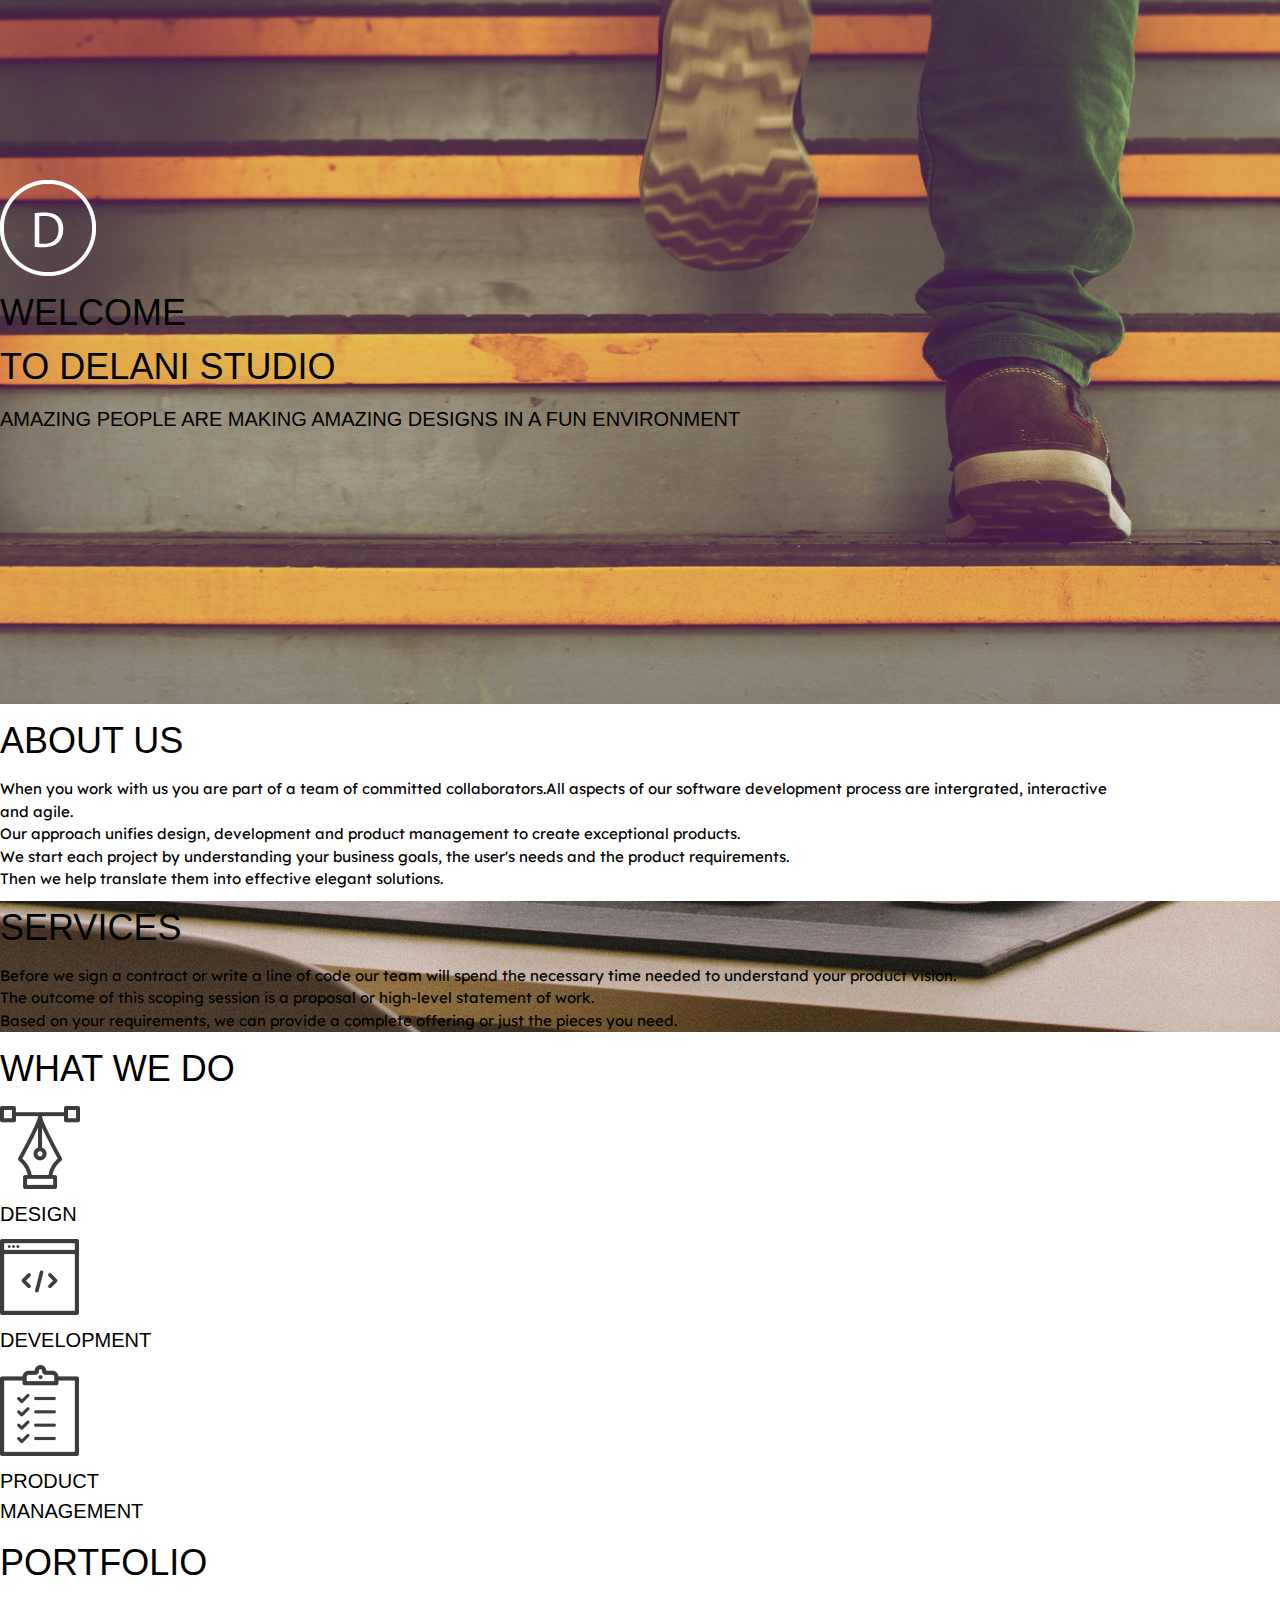
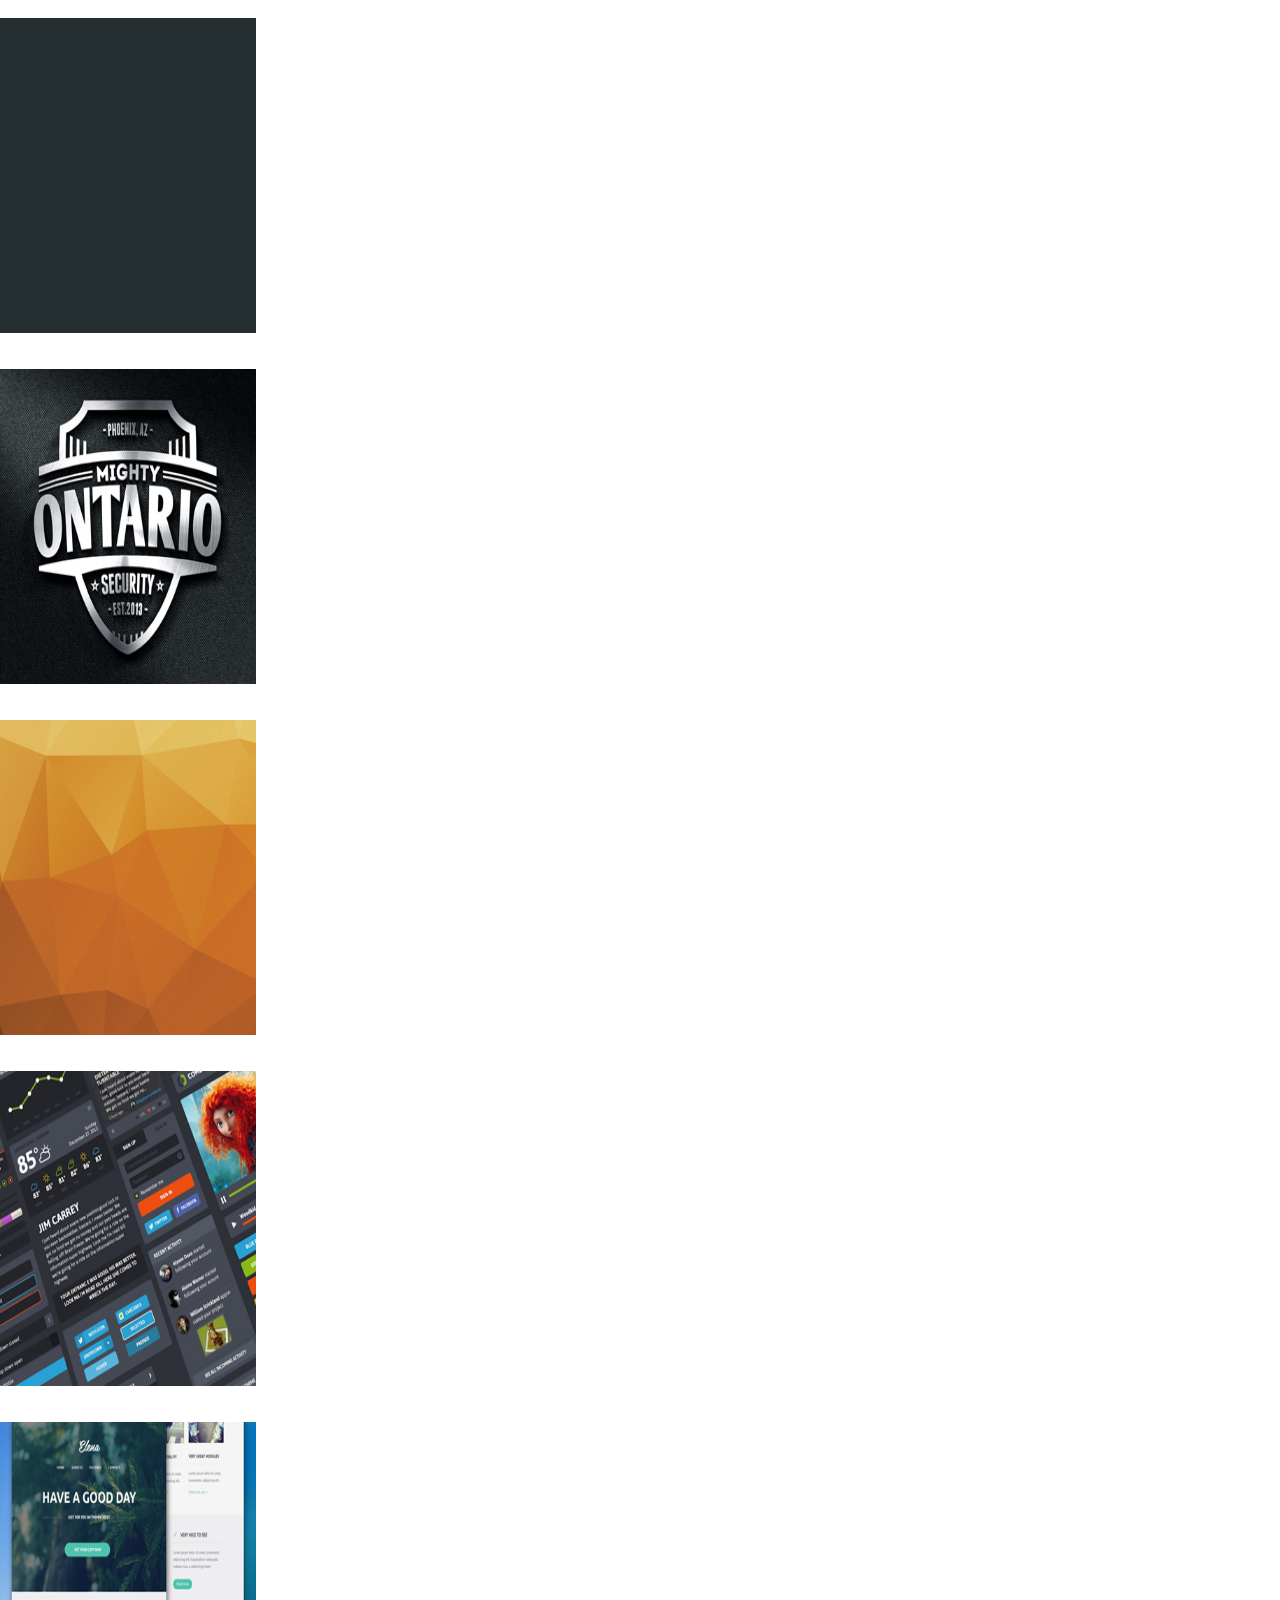
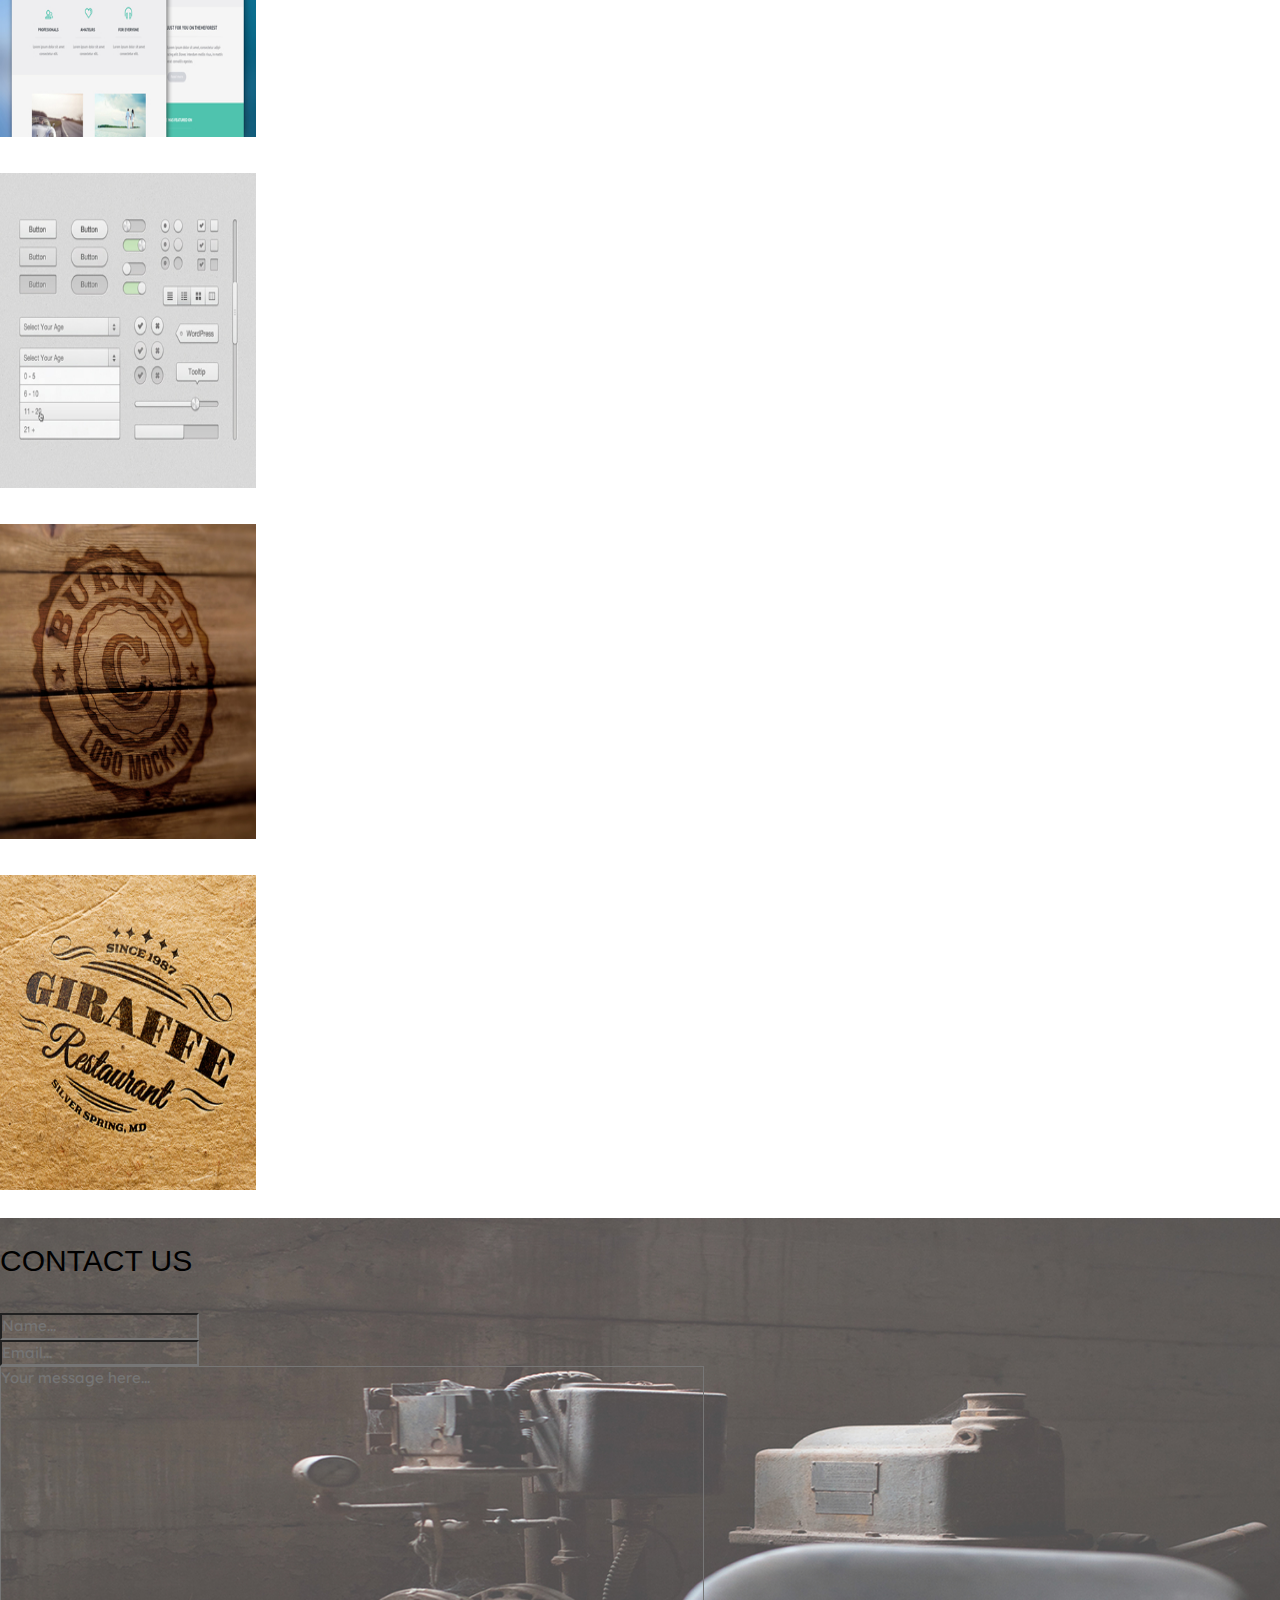
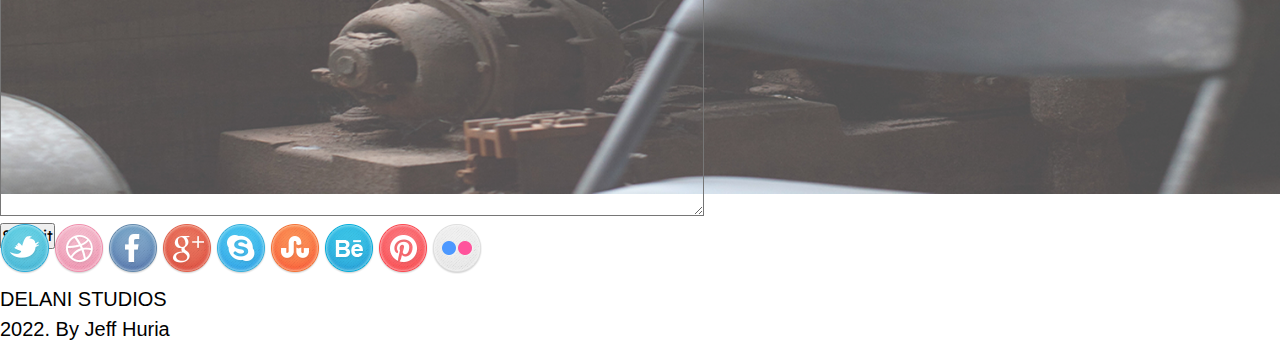
==== index.html @ b2ad00fa "style form" ====
<!DOCTYPE html>
<html lang="en">
 <head>
    <meta charset="UTF-8">
    <meta http-equiv="X-UA-Compatible" content="IE=edge">
    <meta name="viewport" content="width=device-width, initial-scale=1.0">
    <title>Delani-Studios</title>
    <link href="https://cdn.jsdelivr.net/npm/bootstrap@5.1.3/dist/css/bootstrap.min.css" rel="stylesheet" integrity="sha384-1BmE4kWBq78iYhFldvKuhfTAU6auU8tT94WrHftjDbrCEXSU1oBoqyl2QvZ6jIW3" crossorigin="anonymous">
    <link rel="stylesheet" href="https://www.w3schools.com/w3css/4/w3.css" />
    <script
    src="https://code.jquery.com/jquery-3.6.0.js"
    integrity="sha256-H+K7U5CnXl1h5ywQfKtSj8PCmoN9aaq30gDh27Xc0jk="
    crossorigin="anonymous"></script>
    <link rel="stylesheet" href="css/style.css">
    <link rel="preconnect" href="https://fonts.googleapis.com" />
    <link rel="preconnect" href="https://fonts.gstatic.com" crossorigin />
    <link
      href="https://fonts.googleapis.com/css2?family=Lexend+Deca:wght@400;500;700&display=swap"
      rel="stylesheet"
    />
 </head>
 <body>
    <div class="first d-flex flex-column align-items-center justify-content-center text-center text-white">
      <img src="images/logo/logo.png" alt="logo" id="logo" />
      <h1>WELCOME <br> TO DELANI STUDIO</h1>
      <h4>AMAZING PEOPLE ARE MAKING AMAZING DESIGNS IN A FUN ENVIRONMENT</h4>
    </div>
    <div class="second p-5 d-flex flex-column align-items-center justify-content-center text-center">
      <h1>ABOUT US</h1>
      <p>
        When you work with us you are part of a team of committed collaborators.All aspects of our software development process are intergrated, interactive <br>and agile. 
        <br>Our approach unifies design, development and product management to create exceptional products.
        <br>We start each project by understanding your business goals, the
        user's needs and the product requirements.
        <br>Then we help translate them into effective elegant solutions.
      </p>
    </div>
    <div class="third p-5 d-flex flex-column align-items-center justify-content-center text-center text-white">
      <h1>SERVICES</h1>
      <p>
        Before we sign a contract or write a line of code our team will spend
        the necessary time needed to understand your product vision. 
        <br>The outcome of this scoping session is a proposal or high-level
        statement of work. 
        <br>Based on your requirements, we can provide a complete offering or just
        the pieces you need.
      </p>
   </div>
   <div class="container p-5 flex-column d-flex align-items-center justify-content-center text-center">
     <h1>WHAT WE DO</h1>
     <div class="column mt-5 d-flex flex-column flex-lg-row align-items-center text-center justify-content-between">
       <div class="design-p w3-animate-zoom">
         <p>
         Our design practice offers a full range of services including brand
         strategy, interaction and visual design and user experience testing.
         Throughout your project, our designers create and implement visual
         design and workflows, solicit user feedback and work with you to
         make sure what gets built is what is needed.
         </p>
       </div>
       <div class="design w3-animate-zoom text-center">
         <img src="images/services_icons/design_icon.png" alt="design" id="design icon">
         <h4>DESIGN</h4>
       </div>
       
       <div class="dev-p w3-animate-zoom">
         <p>
         All engineers are fluent in the latest enterprise, mobile and web
         development technologies. They collaborate with your team to write,
         and improve code on a daily basis, using proven practices such as
         test-driven development and pair programming.
         </p>
       </div>
       <div class="dev text-center w3-animate-zoom">
          <img src="images/services_icons/dev_icon.png" alt="dev" id="dev">
          <h4>DEVELOPMENT</h4>
       </div>
       
       <div class="product-p w3-animate-zoom">
         <p>
           Planning and development is iterative. Because we are constantly
           coding and testing, the products we build are always ready to go
           live. This iterative process allows for changes as business
           requirements evolve.
         </p>
       </div>
       <div class="product text-center w3-animate-zoom">
          <img src="images/services_icons/product_icon.png" alt="product" id="product">
          <h4>PRODUCT <br>MANAGEMENT</h4>
       </div>
     </div>
   </div>

   <div class="fifth p-5 flex-column d-flex align-items-center justify-content-center text-center">
     <h1>PORTFOLIO</h1>
     <div class="row mt-5">
       <div class="col-lg-3">
         <div id="work1-layout" class="work-layout d-flex align-items-center justify-content-center w3-animate-top">
           <div class="inner-layout"><h4>DARK WEB</h4></div>
         </div>
         <img src="/images/portfolio/work4.jpg" alt="work1" class="work" id="work1"/>
       </div>

       <div class="col-lg-3">
         <div id="work2-layout" class="work-layout d-flex align-items-center justify-content-center w3-animate-top">
           <div class="inner-layout"><h4>ONTORIO <br>CYBER SECURITY</h4></div>
         </div>
         <img src="/images/portfolio/work3.jpg" alt="work1" class="work" id="work2"/>
       </div>

       <div class="col-lg-3">
        <div id="work3-layout" class="work-layout d-flex align-items-center justify-content-center w3-animate-top">
          <div class="inner-layout"><h4>PORTFOLIO</h4></div>
        </div>
        <img src="/images/portfolio/work2.jpg" alt="work1" class="work" id="work3"/>
       </div>

       <div class="col-lg-3">
         <div id="work4-layout" class="work-layout d-flex align-items-center justify-content-center w3-animate-top">
           <div class="inner-layout"><h4>BROWSER</h4></div>
         </div>
         <img src="/images/portfolio/work1.jpg" alt="work1" class="work" id="work4"/>
       </div>
     </div>
     

     <div class="row mt-5">
       <div class="col-lg-3">
         <div id="work5-layout" class="work-layout d-flex align-items-center justify-content-center w3-animate-top">
           <div class="inner-layout"><h4>ELENA APP</h4></div>
         </div>
         <img src="/images/portfolio/work5.jpg" alt="work1" class="work" id="work5"/>
       </div>
    
       <div class="col-lg-3">
         <div id="work6-layout" class="work-layout d-flex align-items-center justify-content-center w3-animate-top">
           <div class="inner-layout"><h4>WORDPRESS</h4></div>
         </div>
         <img src="/images/portfolio/work6.jpg" alt="work1" class="work" id="work6"/>
       </div>

       <div class="col-lg-3">
         <div id="work7-layout" class="work-layout d-flex align-items-center justify-content-center w3-animate-top">
           <div class="inner-layout"><h4>LOGO <br>MOCK-UP</h4></div>
         </div>
         <img src="/images/portfolio/work7.jpg" alt="work1" class="work" id="work7"/>
       </div>

       <div class="col-lg-3">
         <div id="work8-layout" class="work-layout d-flex align-items-center justify-content-center w3-animate-top">
           <div class="inner-layout"><h4>RESTAURANT</h4></div>
         </div>
         <img src="/images/portfolio/work8.jpg" alt="work1" class="work" id="work8"/>
       </div>
     </div>
   </div>
   <div class="sixth">
      <h2 class="title text-white"> CONTACT US</h2>

     <div class="form d-flex flex-column align-items-center justify-content-center justify-content-evenly ">
        <div class="row">
            <div class="col-md-6">
                <input type="text" class="form-control" id="name" name="name" placeholder="Name..." required>
            </div>

            <div class="col-md-6">
                <input type="email" class="form-control" id="email" name="email" placeholder="Email..." required>
            </div>
        </div>

        <div class="row">
            <div class="col-md-12">
                <textarea class="form-control" id="message" rows="10" placeholder="Your message here..."
                name="message"></textarea>
            </div>
        </div>
        <div class="btn align-items-center justify-content-center">
          <button type="submit" id="submit" class="btn btn-primary submitButton">Submit</button>
        </div>  
     </div>
   </div>
   
   <footer class="footer flex-column d-flex align-items-center justify-content-center">
     <div class="socials flex-row">
        <img src="/images/social_icons/twitter.png" alt="twitter" id="twitter" />
        <img src="/images/social_icons/dribble.png" alt="dribble" id="dribble" />
        <img src="/images/social_icons/facebook.png" alt="facebook" id="fb" />
        <img src="/images/social_icons/g_plus.png" alt="g_plus" id="gplus" /> 
        <img src="/images/social_icons/skype.png" alt="skype" id="skype" />
        <img src="/images/social_icons/stumble_upon.png" alt="stumble_upon" id="stumble" />
        <img src="/images/social_icons/behance.png" alt="behance" id="behance" />
        <img src="/images/social_icons/pinterest.png" alt="pinterest" id="pin" />
        <img src="/images/social_icons/flickr.png" alt="flickr" id="flickr" />
     </div>
     <div class="text ">
       <h4>DELANI STUDIOS <br>2022. By Jeff Huria </h4>
     </div>
   </footer>
      
    <script src="js/script.js"></script>
  </body>
</html>
---- css/style.css ----
* {
  margin: 0%;
  padding: 0%;
  font-family: "Lexend Deca", sans-serif;
}
.first {
  background-position: center;
  background-image: url(../images/backgrounds/h_img.jpg);
  background-size: cover;
  height: 55vw;
  width: 100vw;
  padding-top: 20vh;
}
.third {
  background-position: center;
  background-image: url(../images/backgrounds/s_image.jpg);
  background-size: cover;
}
.design-p,
.dev-p,
.product-p {
  display: none;
  max-height: 30vh;
  width: 50vw;
  margin: 3.5vw;
}
.column {
  width: 70vw;
  cursor: pointer;
}
.work {
  height: 35vh;
  width: 20vw;
  margin: 2vh 0;
  position: relative;
  cursor: pointer;
}

.work-layout {
  width: 20vw;
  height: 35vh;
  background-color: transparent;
  position: absolute;
  margin: 2vh 0;
  color: white;
  z-index: 1;
  transition: all 0.5s ease-in-out;
  clip-path: polygon(0 0, 0 0, 100% 100%, 40% 40%);
}

.inner-layout {
  border: 5px solid white;
  padding: 5%;
  background-color: darkblue;
}
.sixth {
  background-image: url(/images/backgrounds/c_image.jpg);
  background-position: center;
  background-size: cover;
  width: 100vw;
  height: 45vw;
}

#email,
#name,
#message {
  background: transparent;
  color: white;
}
#message {
  height: 50vh;
  width: 55vw;
}

#name {
  align-items: center;
  justify-content: center;
  justify-content: space-between;
  height: auto;
}
.socials{
    margin-top: 30px;
}
.title{
    padding-top: 20px;
    align-items: center;
    padding-bottom: 20px;
}
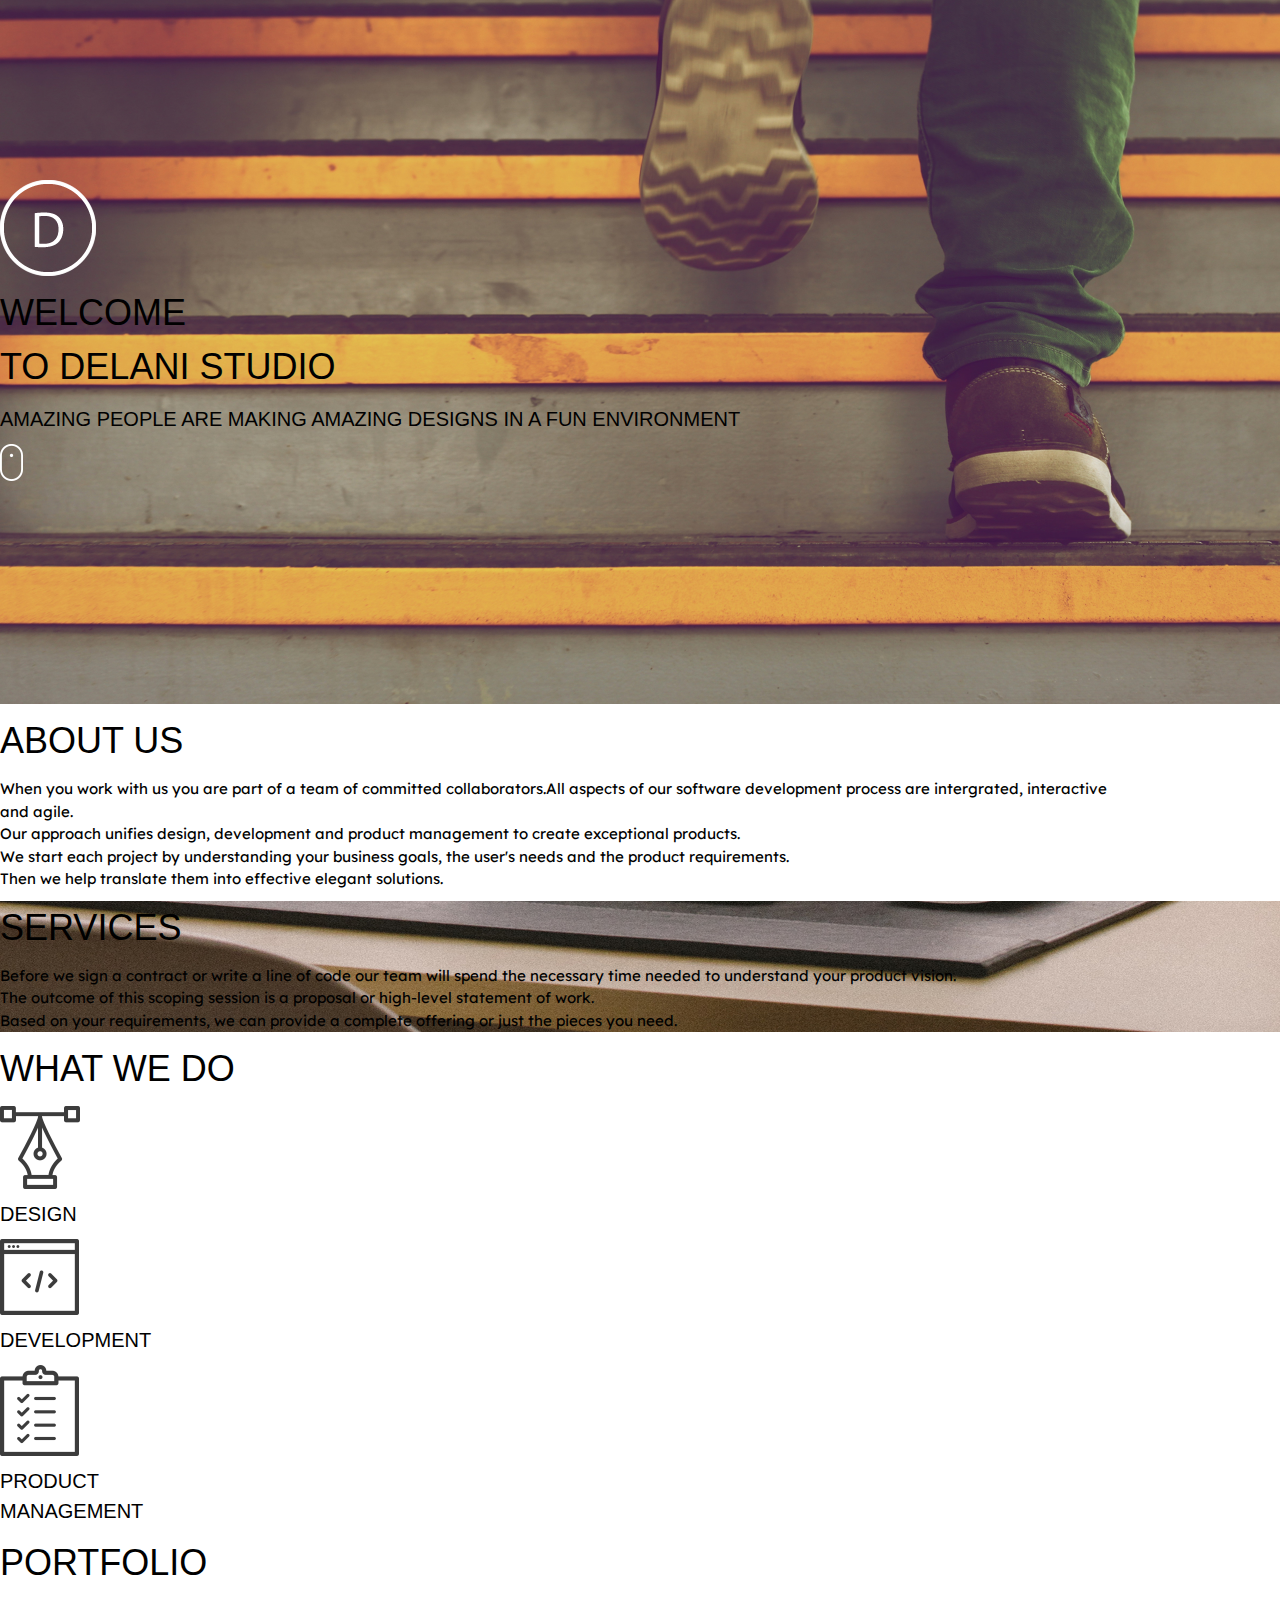
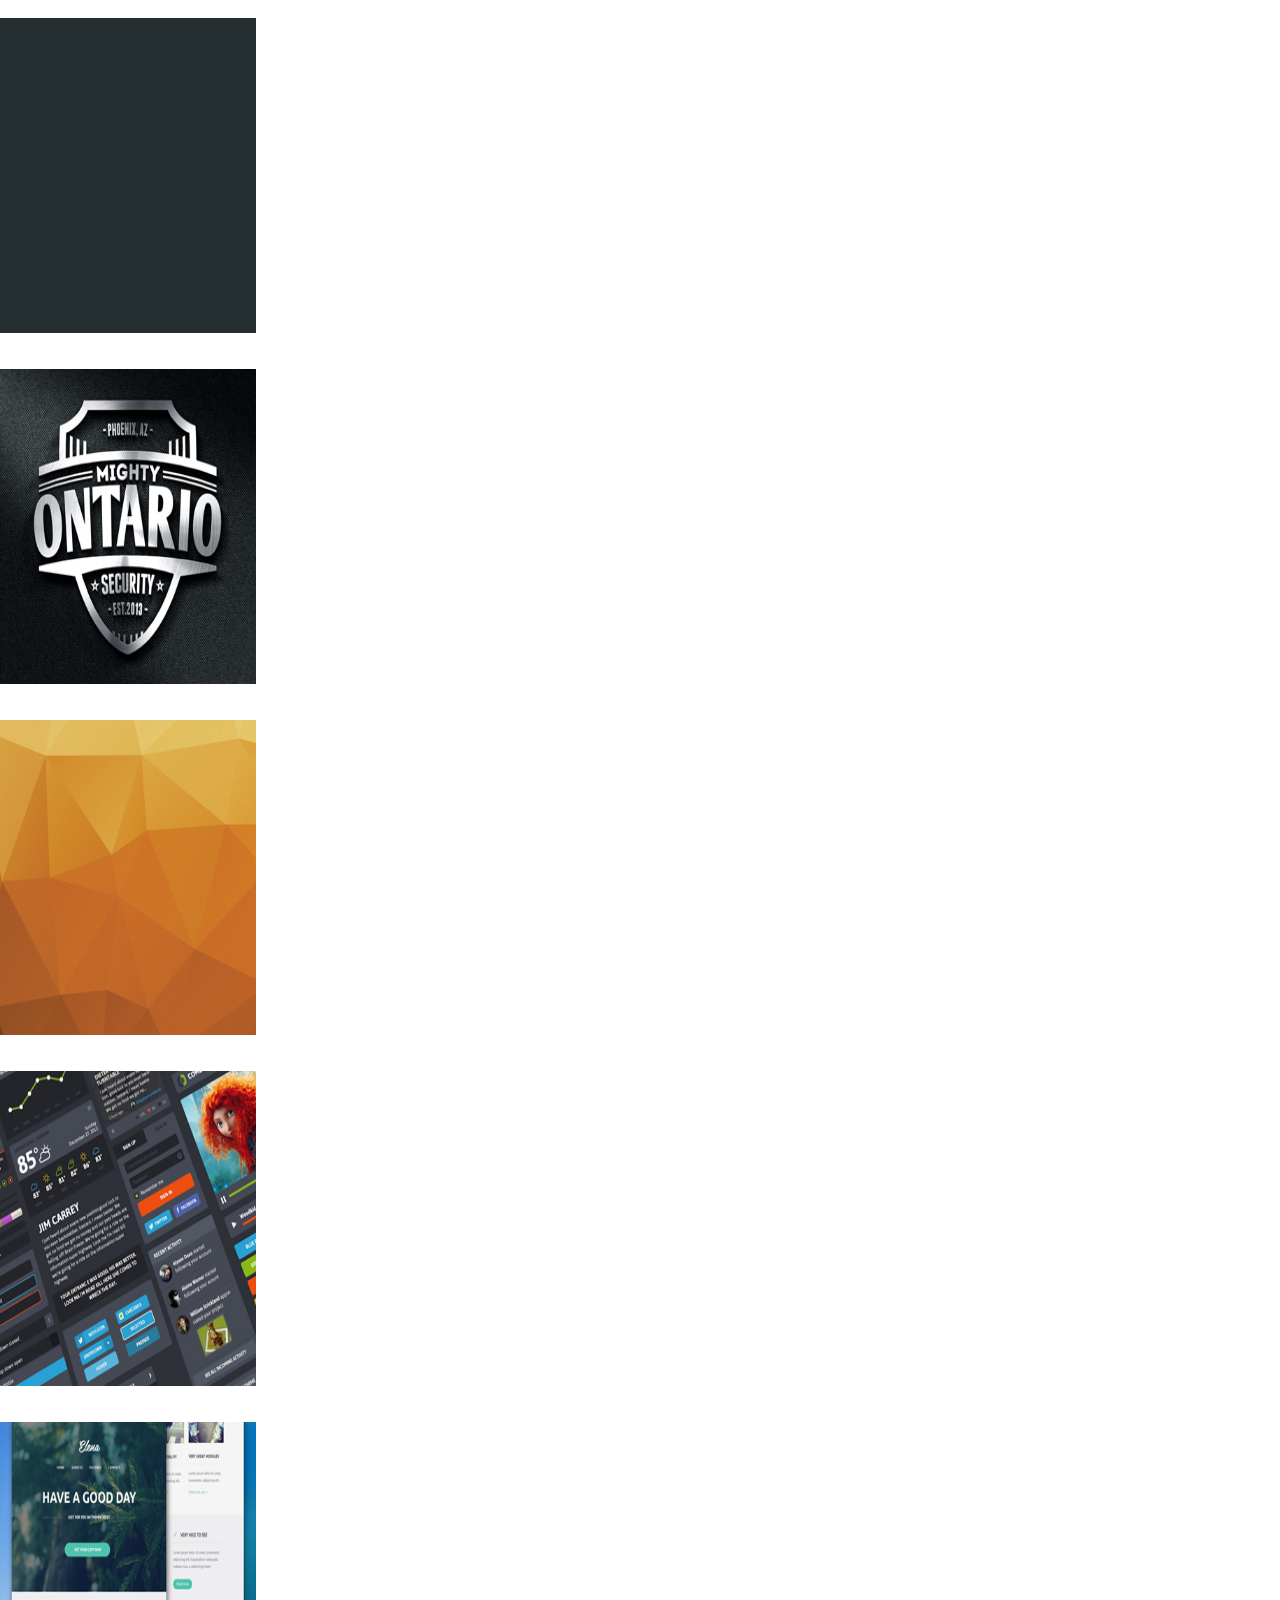
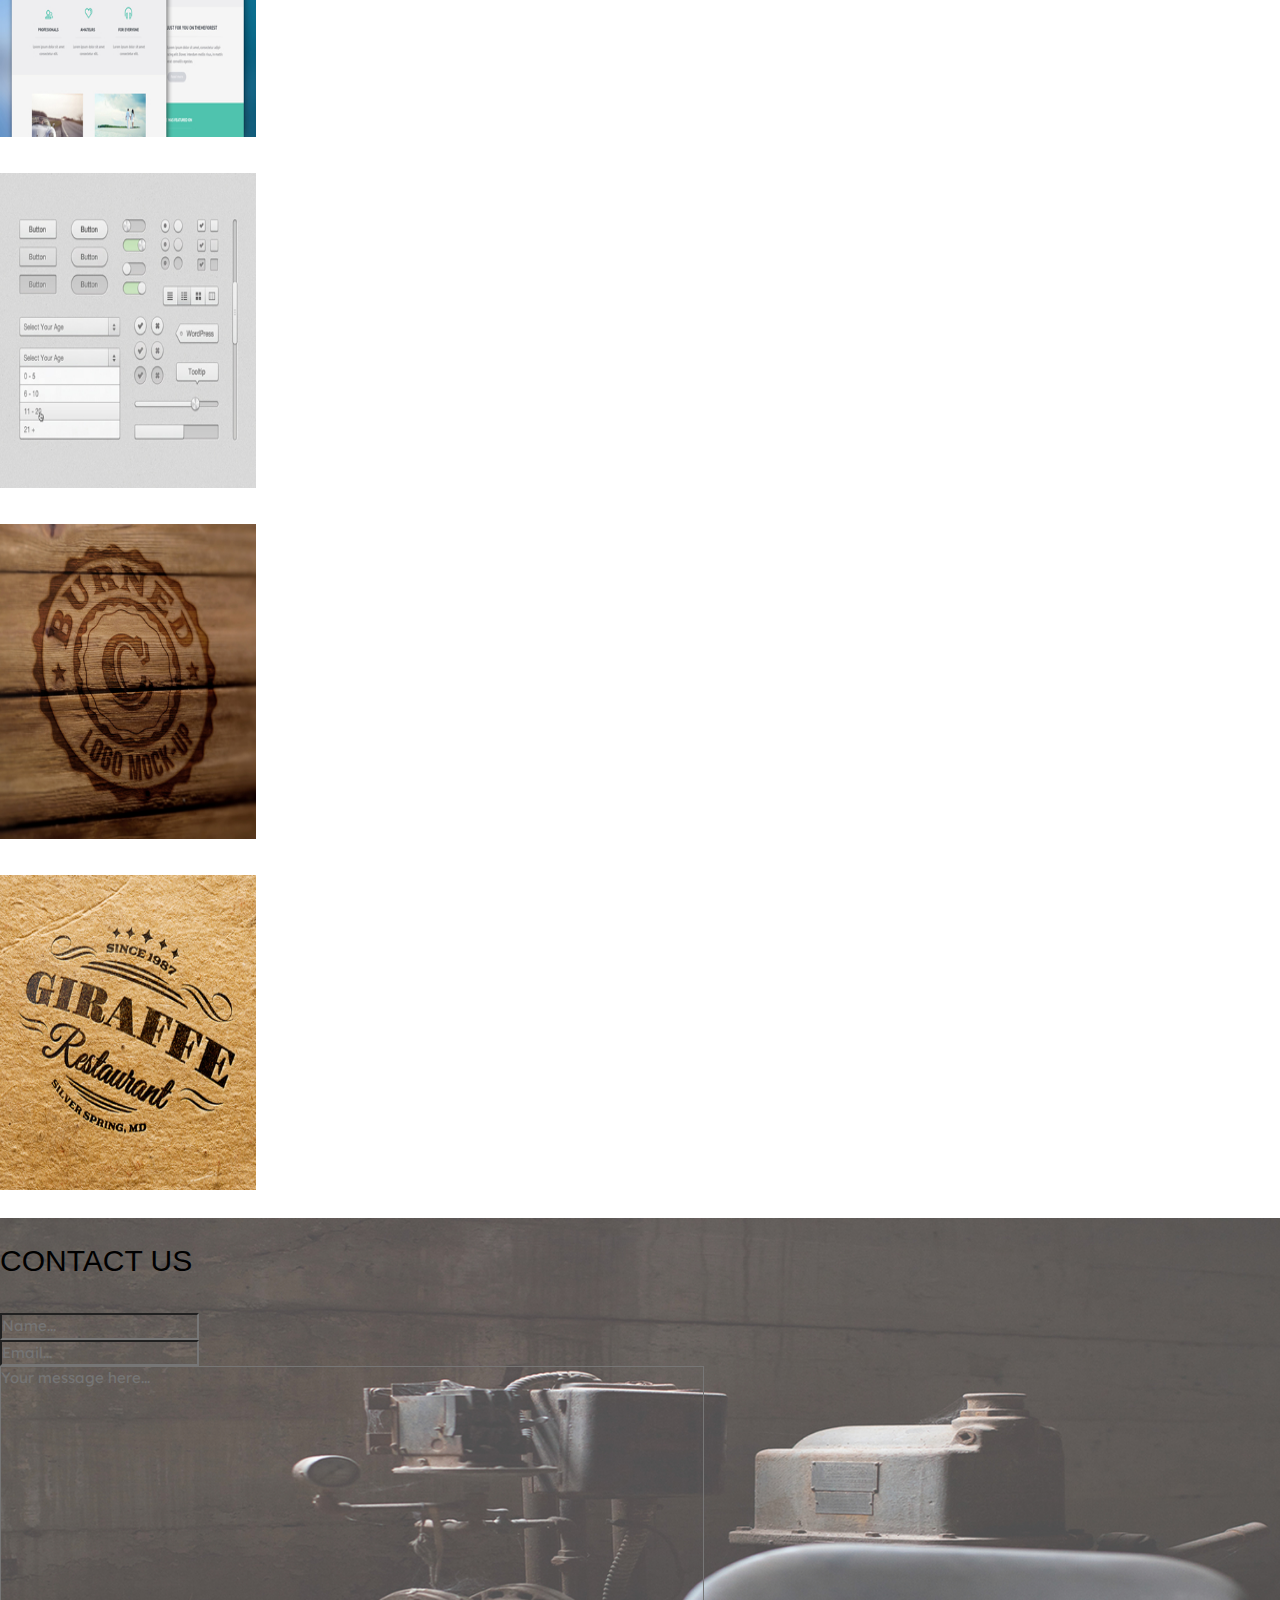
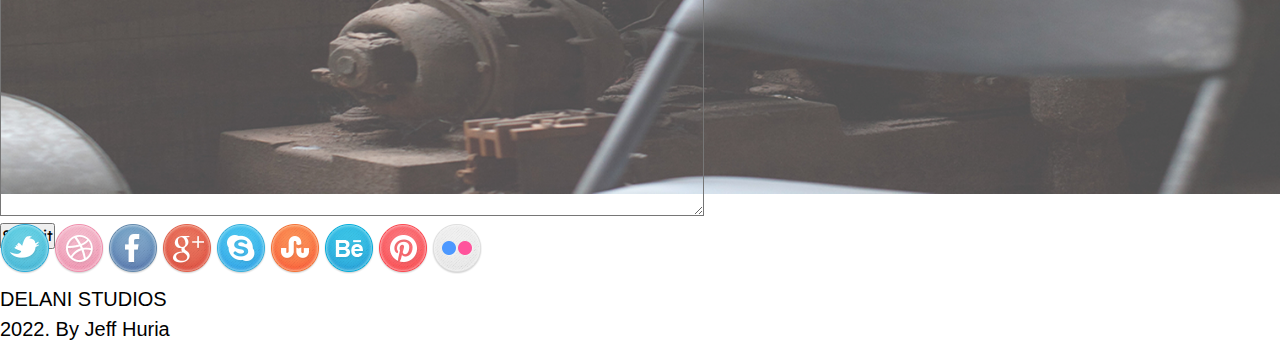
==== commit 71ba3c8e: "mouse logo" ====
--- a/index.html
+++ b/index.html
@@ -24,6 +24,7 @@
       <img src="images/logo/logo.png" alt="logo" id="logo" />
       <h1>WELCOME <br> TO DELANI STUDIO</h1>
       <h4>AMAZING PEOPLE ARE MAKING AMAZING DESIGNS IN A FUN ENVIRONMENT</h4>
+      <img src="/images/logo/mouse_click.png" alt="">
     </div>
     <div class="second p-5 d-flex flex-column align-items-center justify-content-center text-center">
       <h1>ABOUT US</h1>
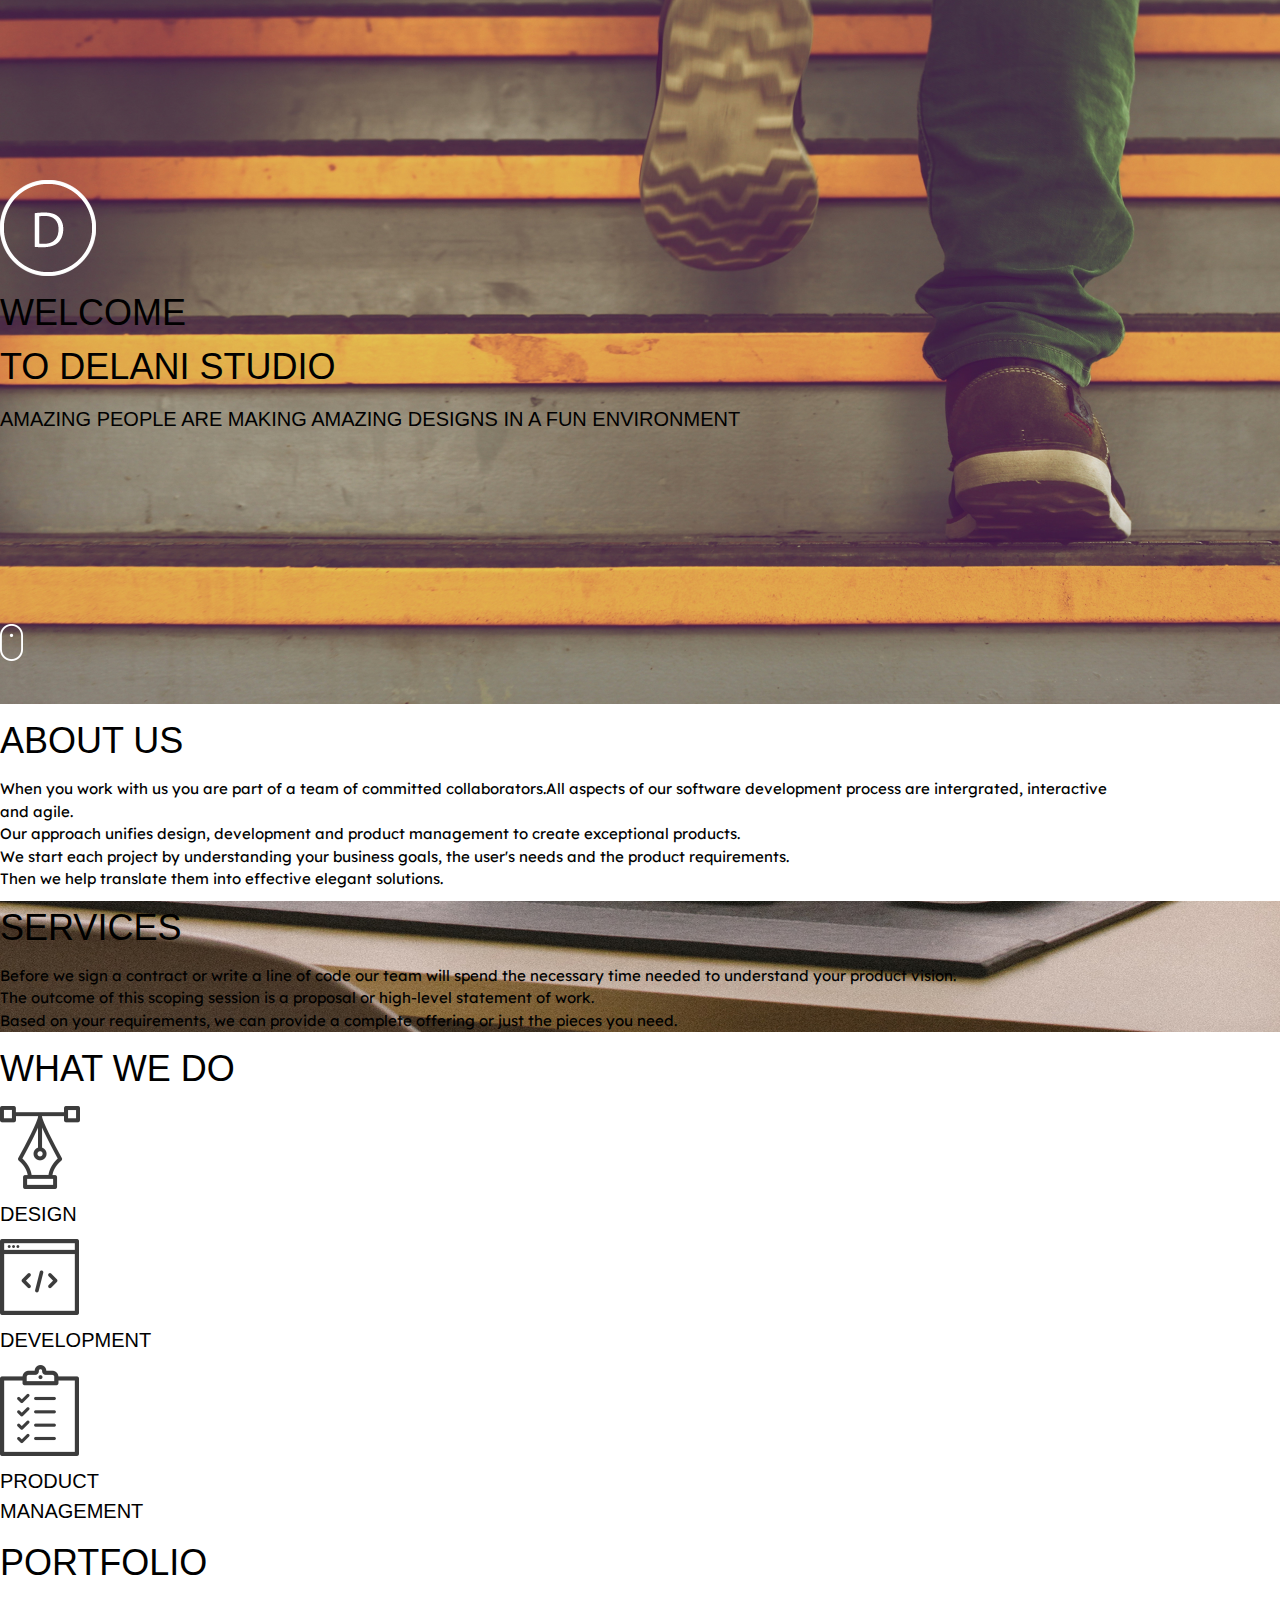
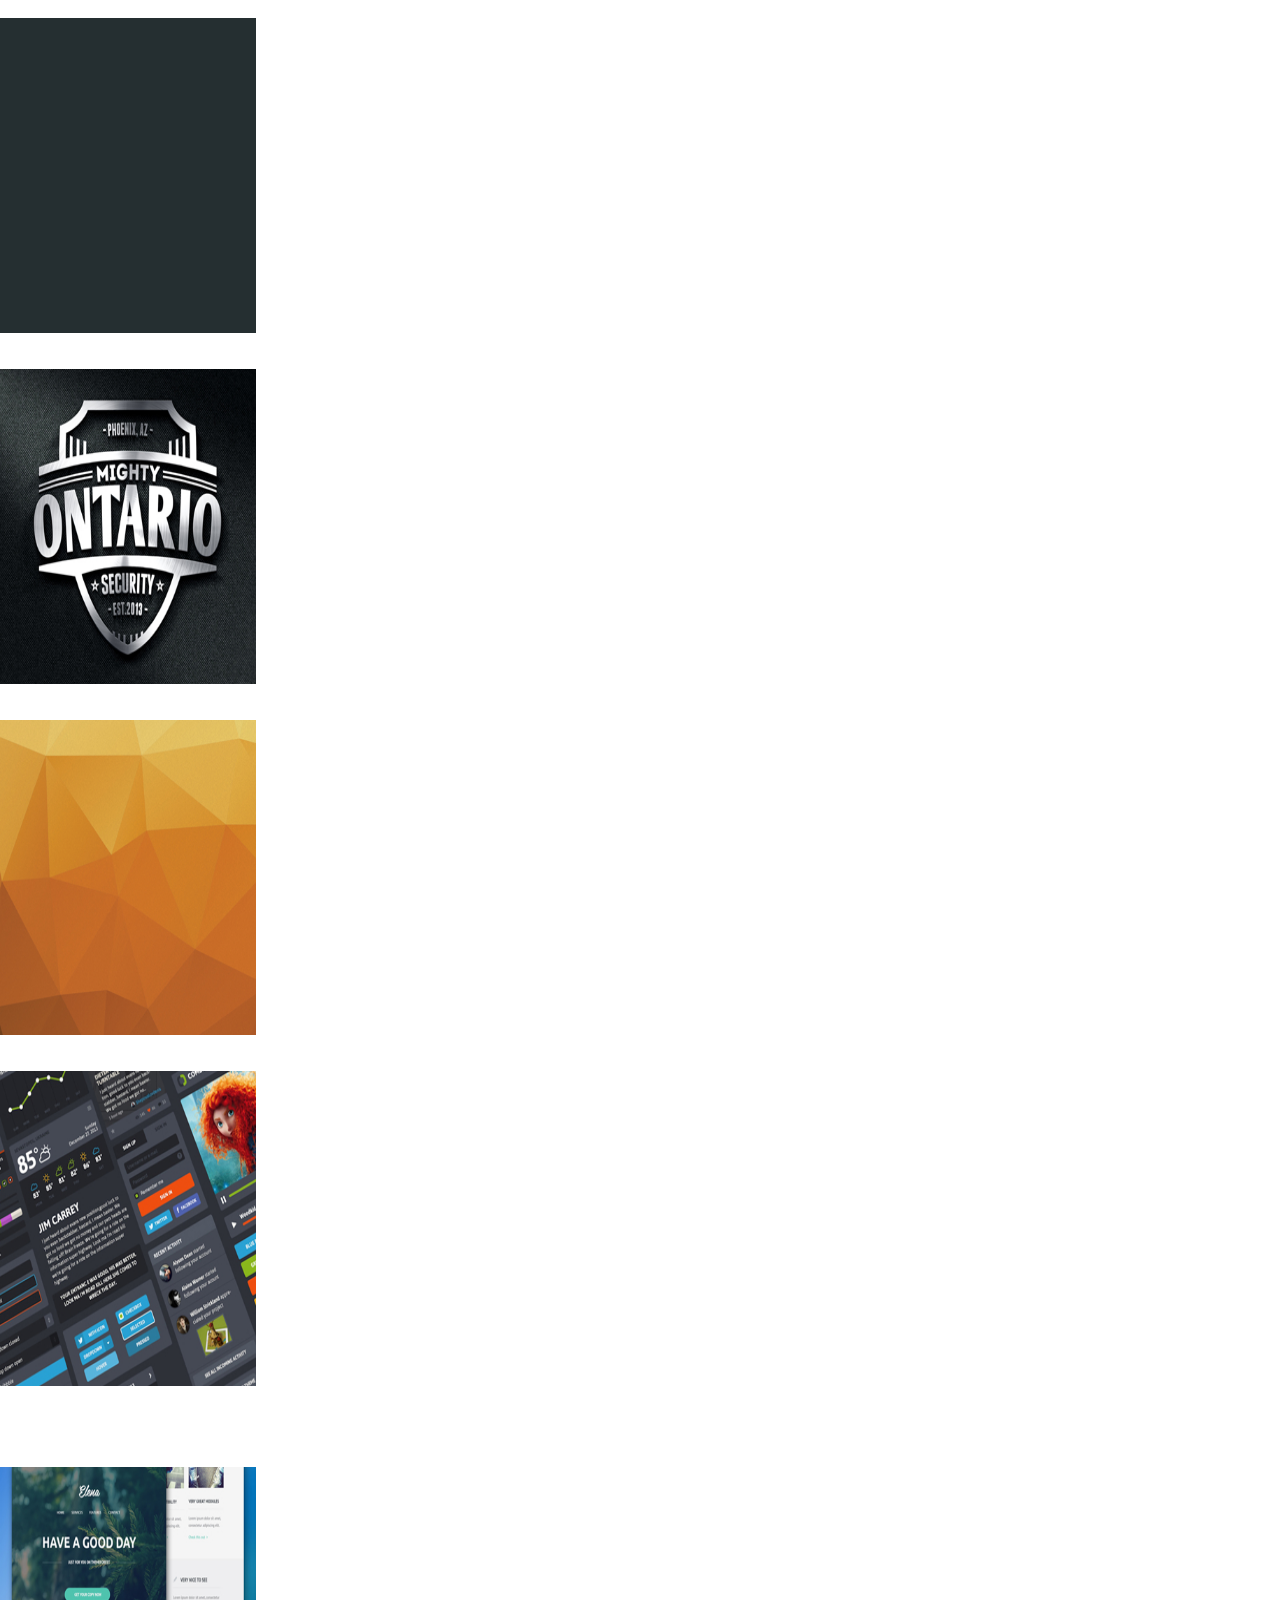
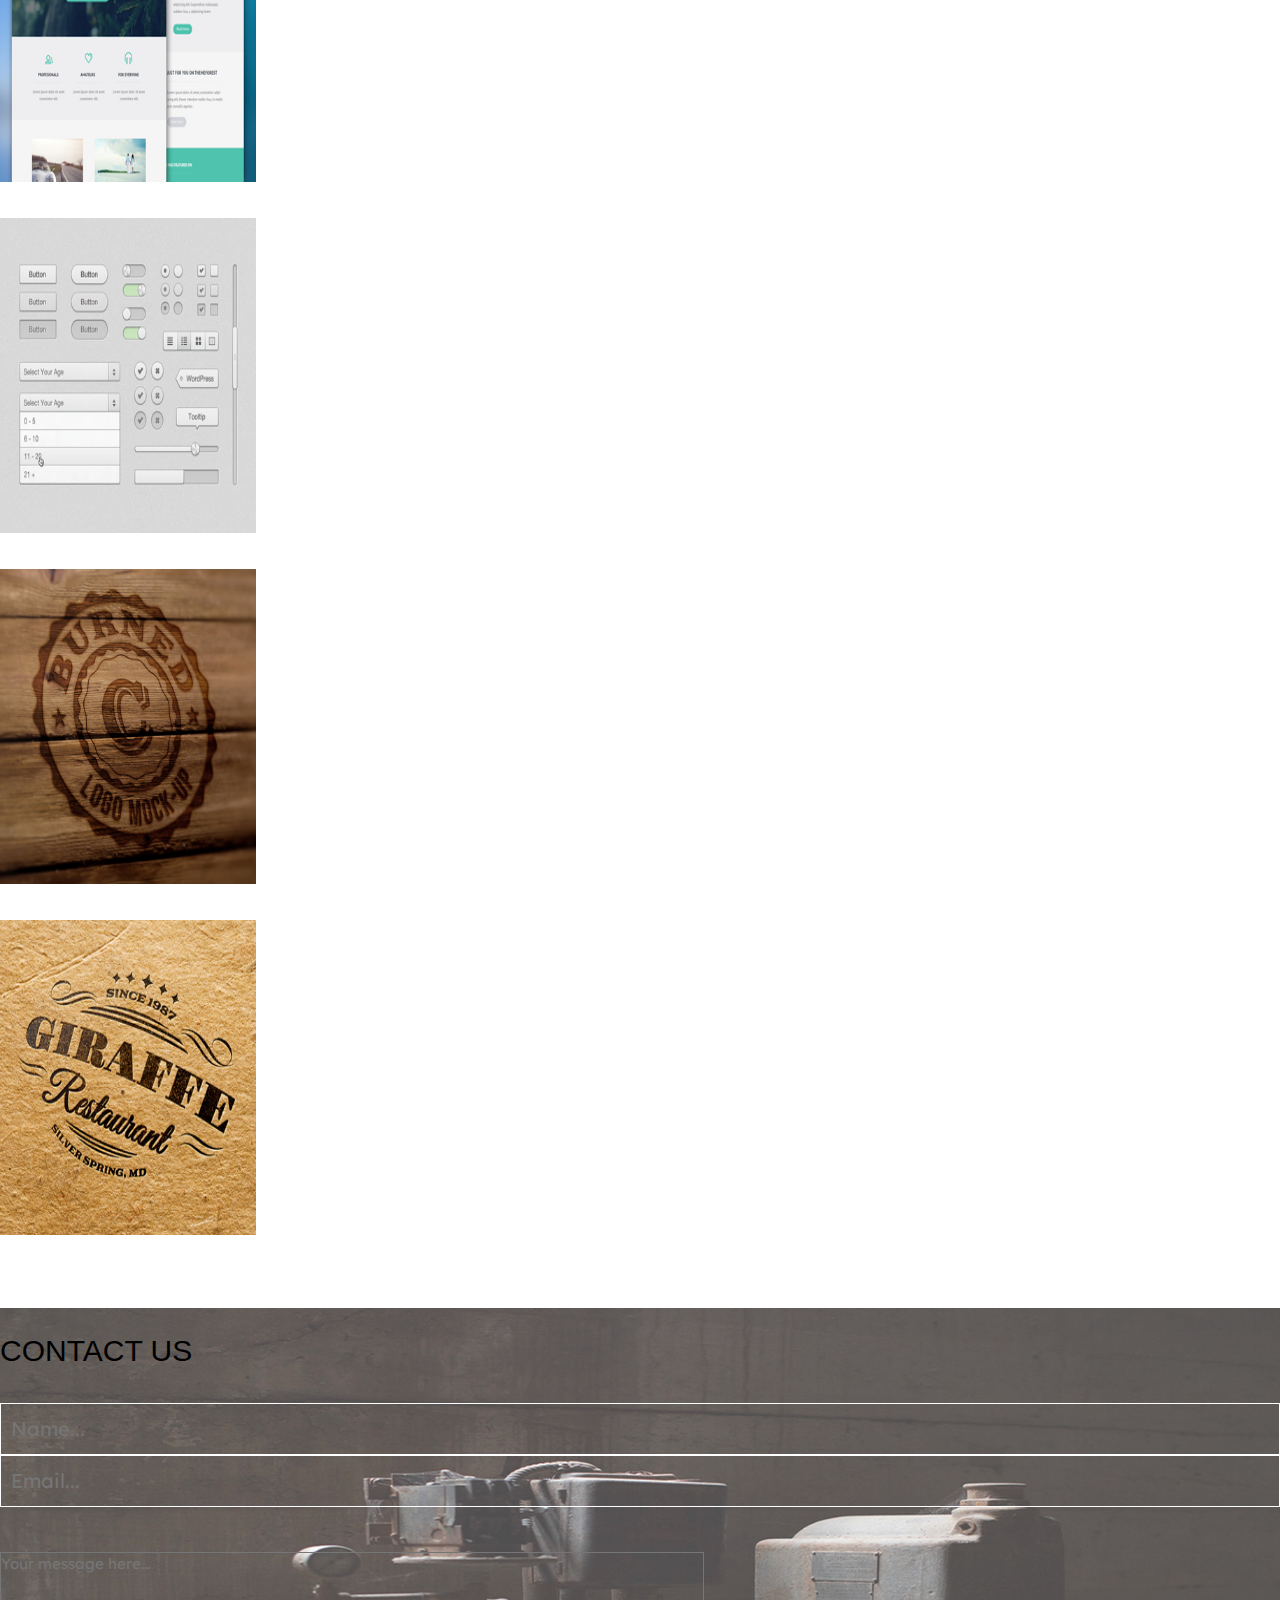
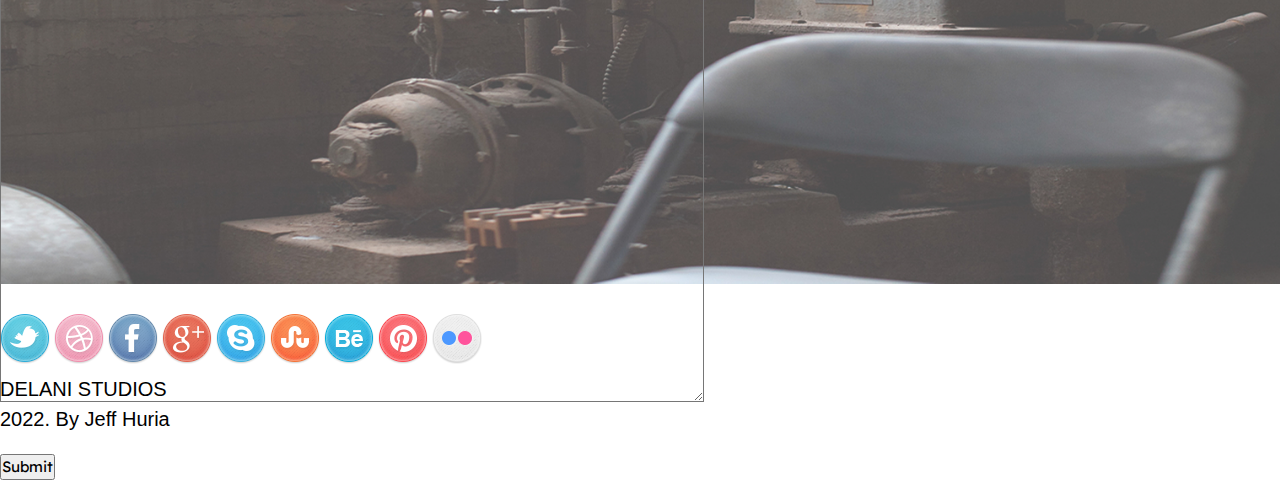
==== commit 17b2e966: "add some style" ====
--- a/index.html
+++ b/index.html
@@ -24,7 +24,9 @@
       <img src="images/logo/logo.png" alt="logo" id="logo" />
       <h1>WELCOME <br> TO DELANI STUDIO</h1>
       <h4>AMAZING PEOPLE ARE MAKING AMAZING DESIGNS IN A FUN ENVIRONMENT</h4>
-      <img src="/images/logo/mouse_click.png" alt="">
+      <div class="mouse">
+        <img src="/images/logo/mouse_click.png" alt="">
+      </div>  
     </div>
     <div class="second p-5 d-flex flex-column align-items-center justify-content-center text-center">
       <h1>ABOUT US</h1>
@@ -156,16 +158,16 @@
      </div>
    </div>
    <div class="sixth">
-      <h2 class="title text-white"> CONTACT US</h2>
+      <h2 class="title text-white text-center"> CONTACT US</h2>
 
      <div class="form d-flex flex-column align-items-center justify-content-center justify-content-evenly ">
         <div class="row">
-            <div class="col-md-6">
-                <input type="text" class="form-control" id="name" name="name" placeholder="Name..." required>
+            <div class="col-sm-6">
+                <input type="text" class="fullname" id="name" name="name" placeholder="Name..." required>
             </div>
 
-            <div class="col-md-6">
-                <input type="email" class="form-control" id="email" name="email" placeholder="Email..." required>
+            <div class="col-sm-6">
+                <input type="email" class="email" id="email" name="email" placeholder="Email..." required>
             </div>
         </div>
 
--- a/css/style.css
+++ b/css/style.css
@@ -10,6 +10,9 @@
   height: 55vw;
   width: 100vw;
   padding-top: 20vh;
+}
+.mouse{
+    padding-top: 20vh;
 }
 .third {
   background-position: center;
@@ -85,4 +88,20 @@
     padding-top: 20px;
     align-items: center;
     padding-bottom: 20px;
-}+}
+.row{
+    padding-bottom: 5vh;
+}
+.fullname{
+    width: 100%;
+    font-size: 20px;
+    border: 1px solid white;
+    padding: 10px;
+}
+.email{
+    width: 100%;
+    font-size: 20px;
+    border: 1px solid white;
+    padding: 10px;
+}
+
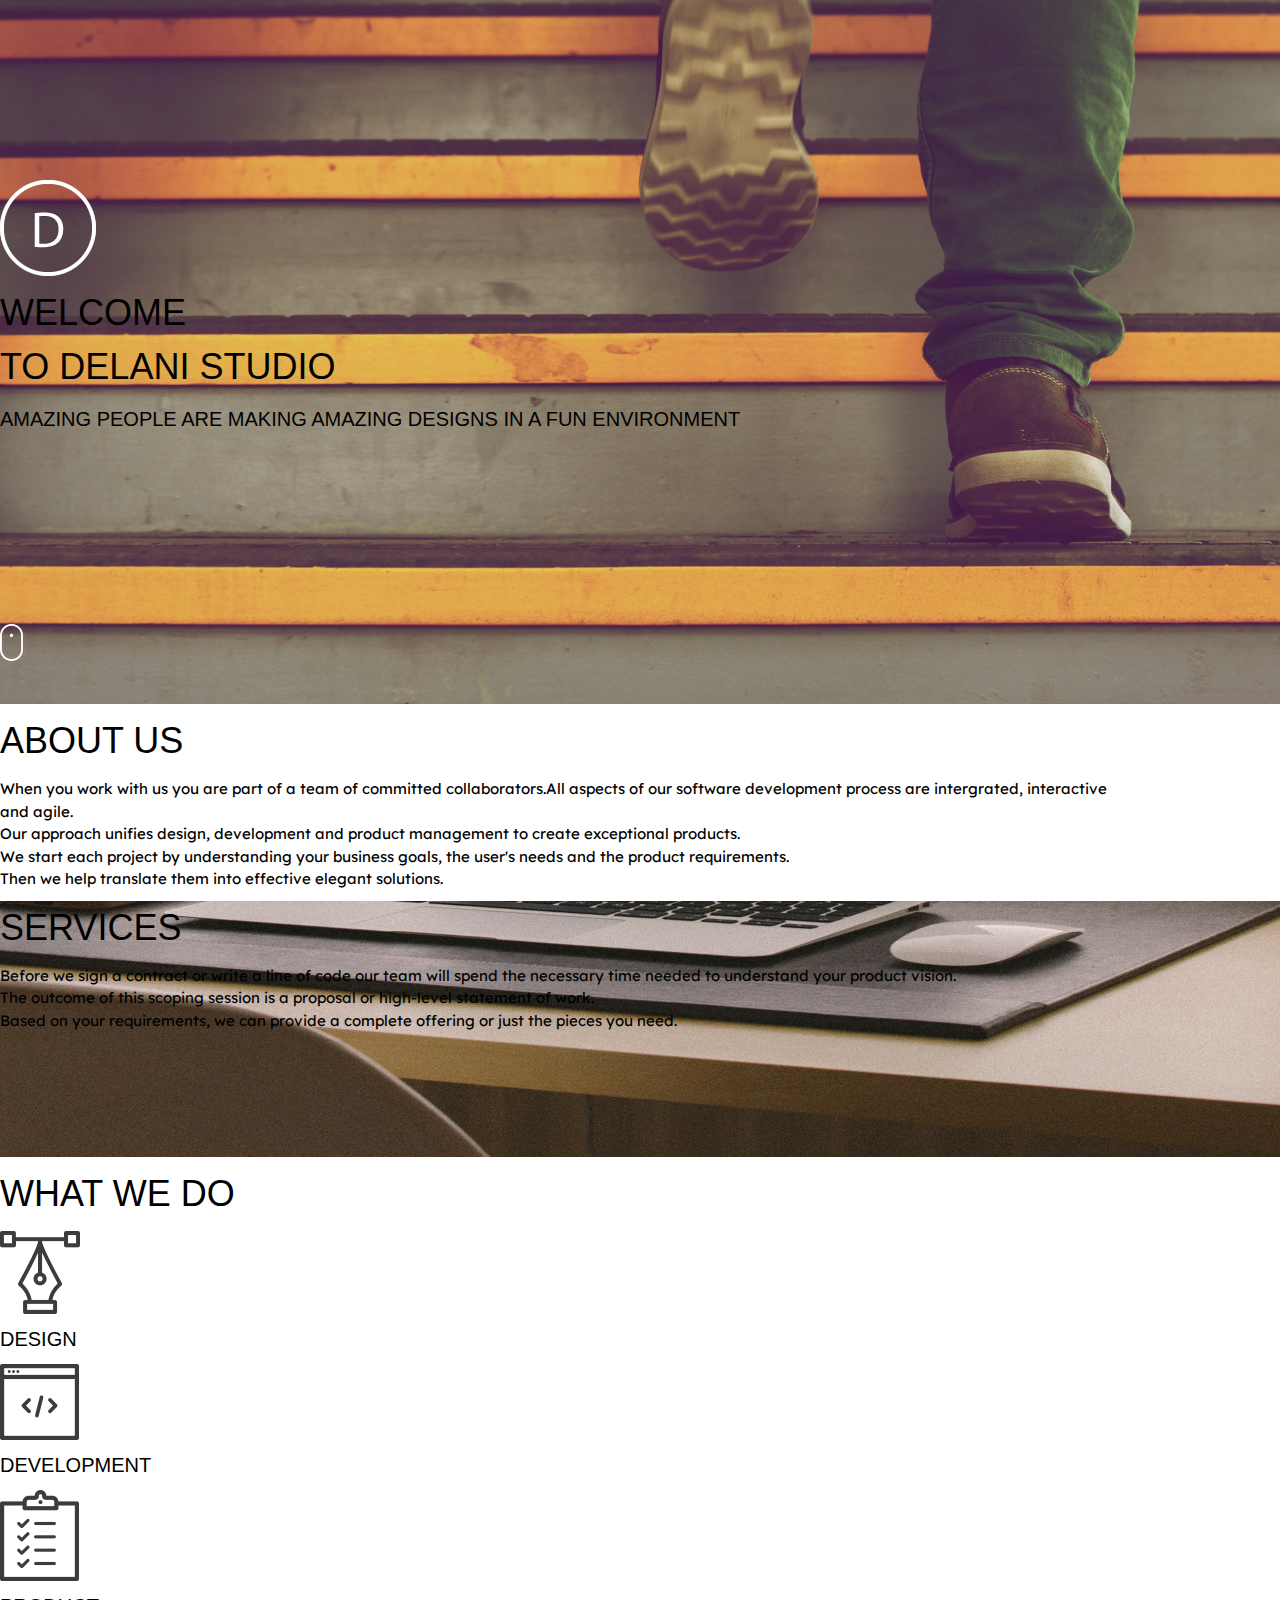
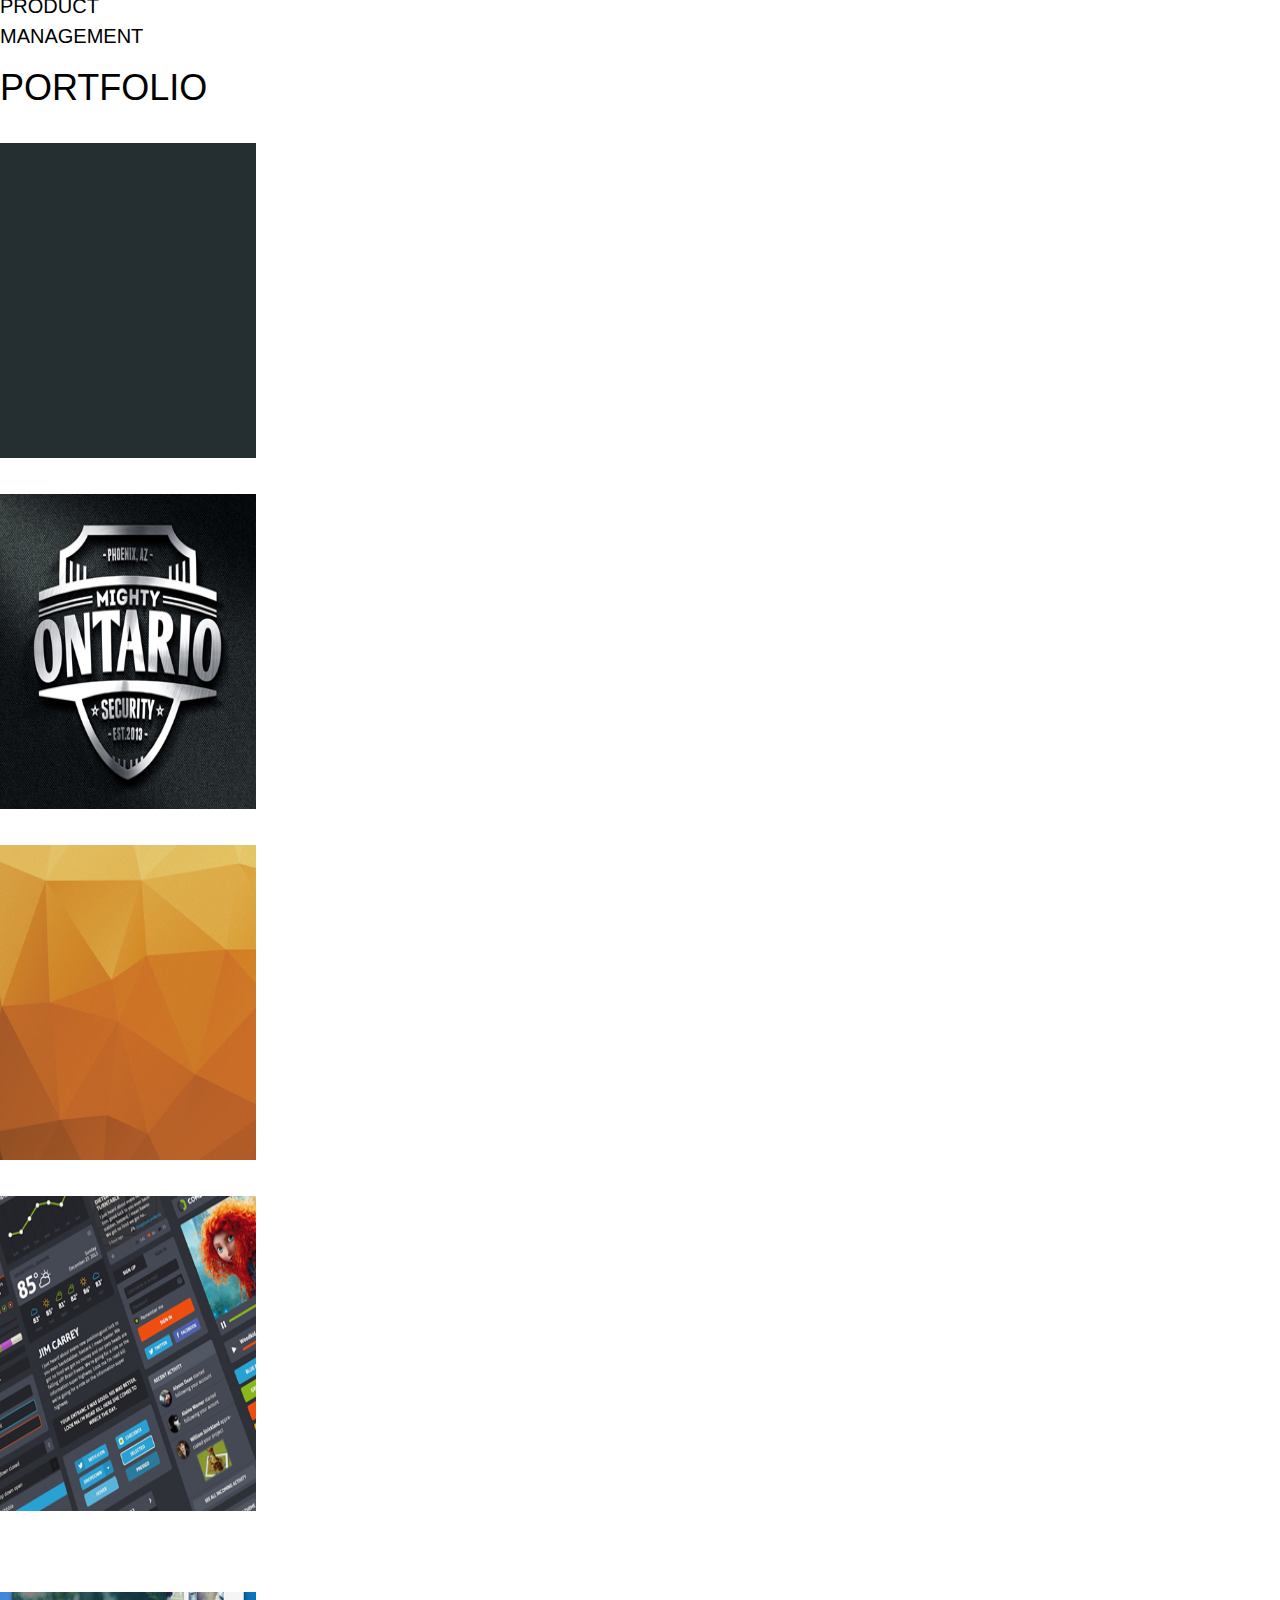
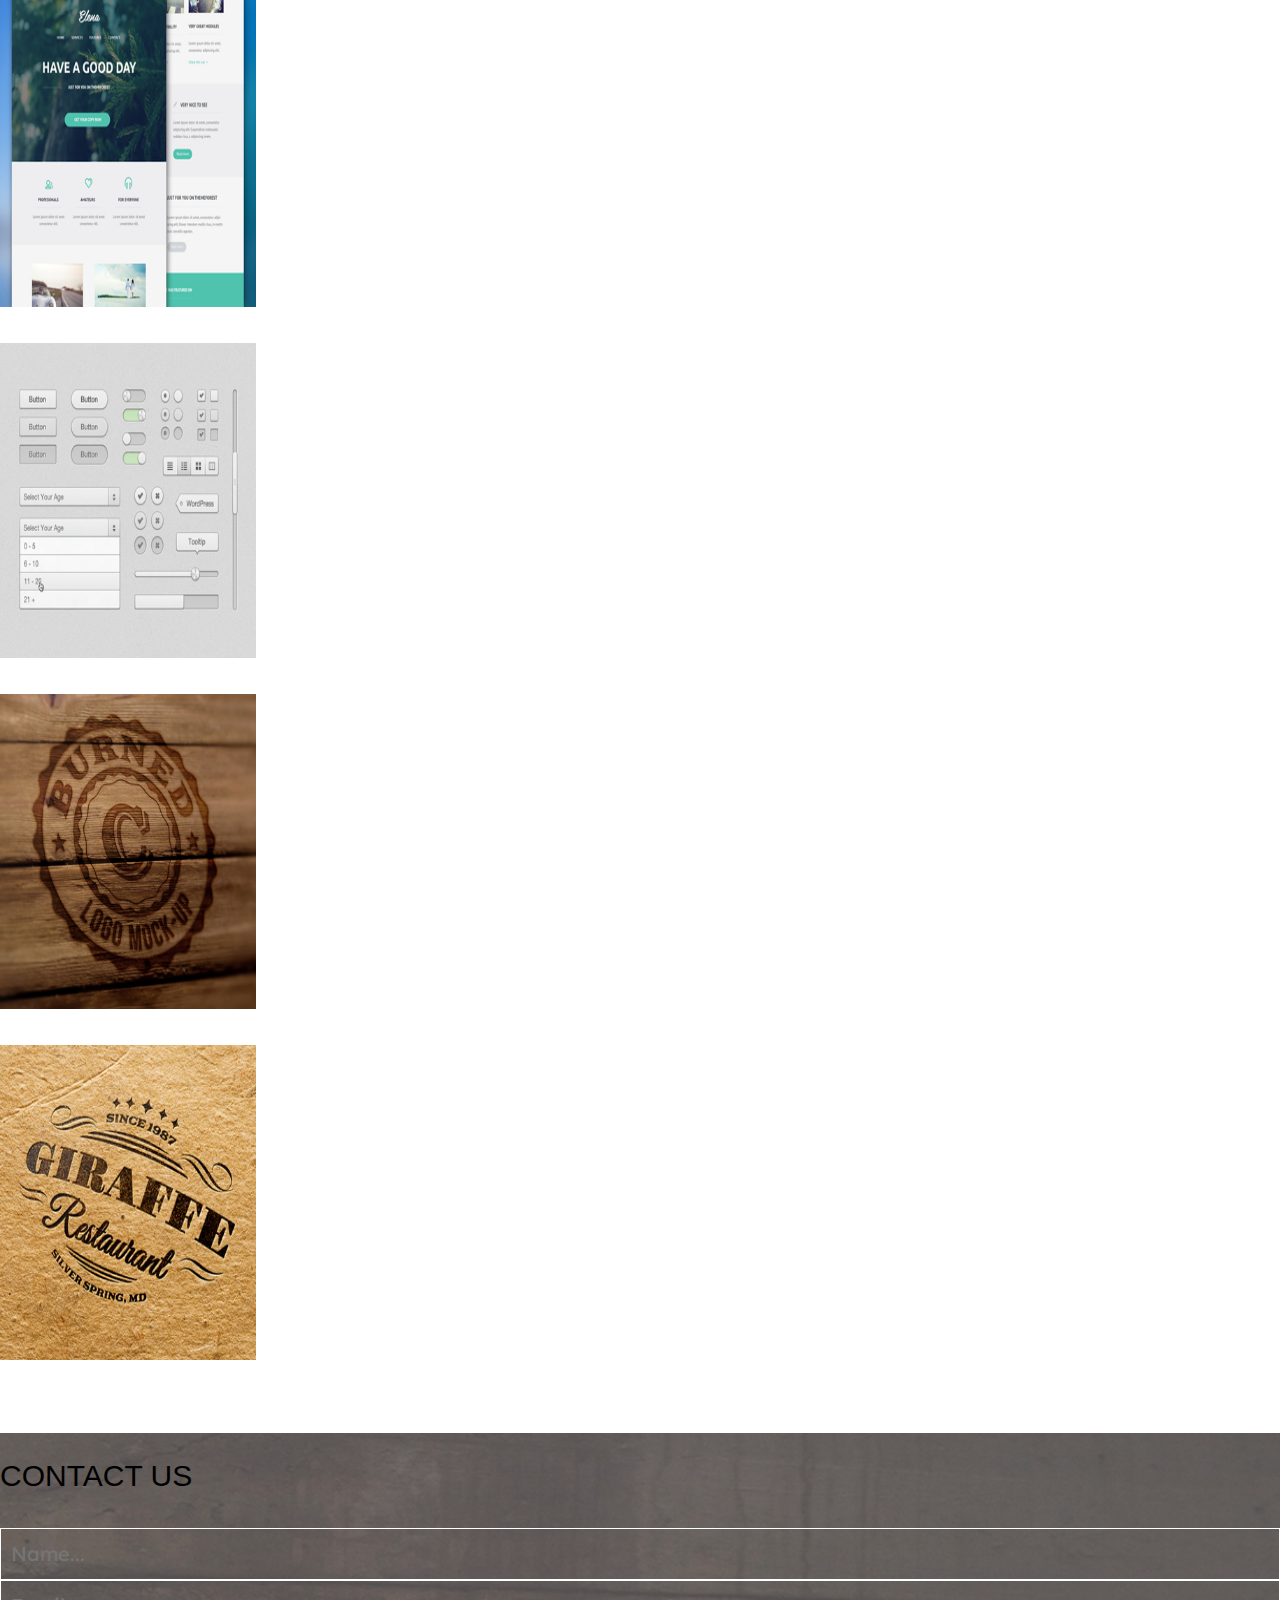
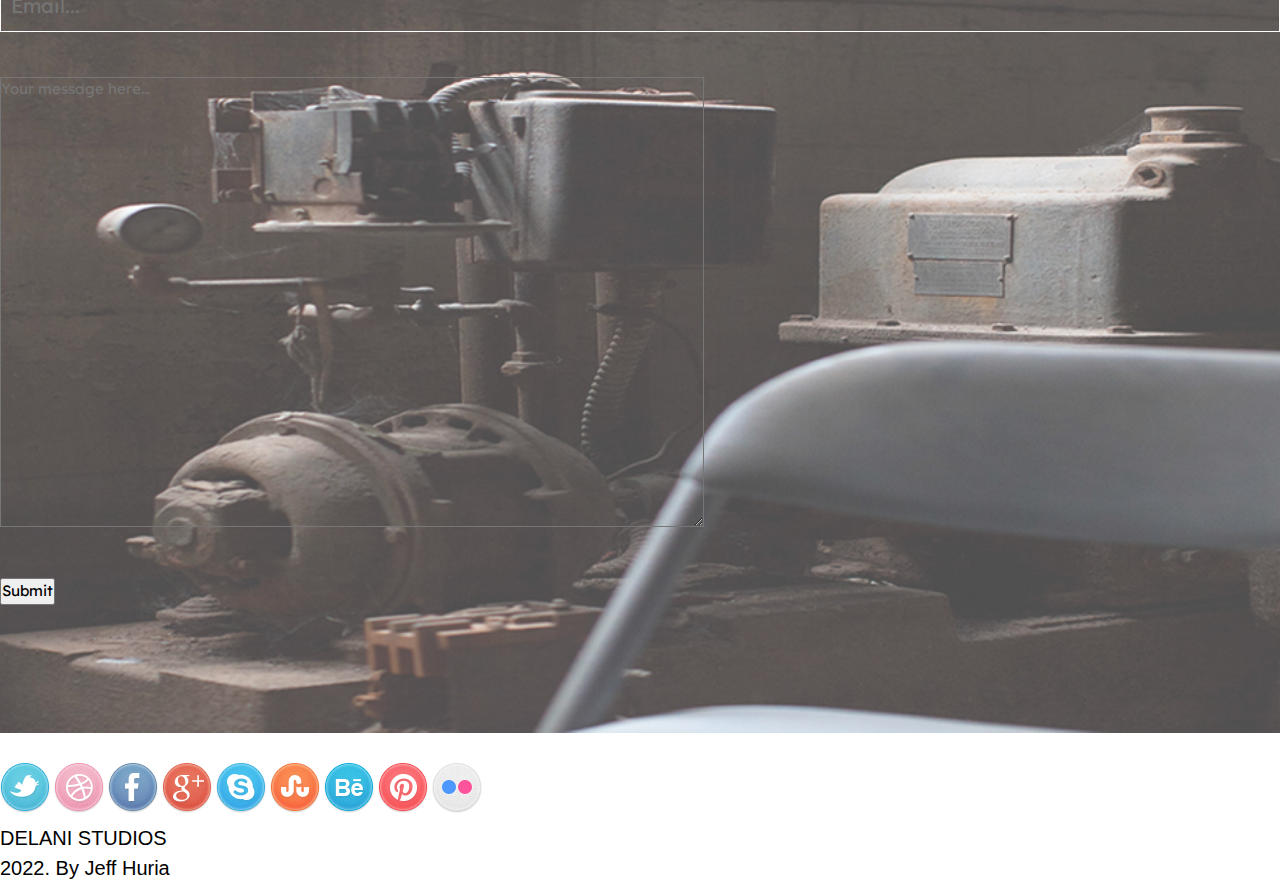
==== commit 12c93eae: "spelling correction" ====
--- a/index.html
+++ b/index.html
@@ -20,7 +20,7 @@
     />
  </head>
  <body>
-    <div class="first d-flex flex-column align-items-center justify-content-center text-center text-white">
+    <div class="container-fluid first d-flex flex-column align-items-center justify-content-center text-center text-white">
       <img src="images/logo/logo.png" alt="logo" id="logo" />
       <h1>WELCOME <br> TO DELANI STUDIO</h1>
       <h4>AMAZING PEOPLE ARE MAKING AMAZING DESIGNS IN A FUN ENVIRONMENT</h4>
@@ -161,21 +161,21 @@
       <h2 class="title text-white text-center"> CONTACT US</h2>
 
      <div class="form d-flex flex-column align-items-center justify-content-center justify-content-evenly ">
+       <div class="row">
+          <div class="col-sm-6">
+            <input type="text" class="fullname" id="name" name="name" placeholder="Name..." required>
+          </div>
+
+          <div class="col-sm-6">
+            <input type="email" class="email" id="email" name="email" placeholder="Email..." required>
+          </div>
+       </div>
+
         <div class="row">
-            <div class="col-sm-6">
-                <input type="text" class="fullname" id="name" name="name" placeholder="Name..." required>
-            </div>
-
-            <div class="col-sm-6">
-                <input type="email" class="email" id="email" name="email" placeholder="Email..." required>
-            </div>
-        </div>
-
-        <div class="row">
-            <div class="col-md-12">
-                <textarea class="form-control" id="message" rows="10" placeholder="Your message here..."
-                name="message"></textarea>
-            </div>
+          <div class="col-md-12">
+            <textarea class="form-control" id="message" rows="10" placeholder="Your message here..."
+            name="message"></textarea>
+          </div>
         </div>
         <div class="btn align-items-center justify-content-center">
           <button type="submit" id="submit" class="btn btn-primary submitButton">Submit</button>
--- a/css/style.css
+++ b/css/style.css
@@ -18,6 +18,7 @@
   background-position: center;
   background-image: url(../images/backgrounds/s_image.jpg);
   background-size: cover;
+  height: 20vw;
 }
 .design-p,
 .dev-p,
@@ -104,4 +105,46 @@
     border: 1px solid white;
     padding: 10px;
 }
+@media screen and (max-width: 992px) {
+    .work {
+        width: 42vw;
+        height: auto;
+    }
+    .work-layout {
+        width: 42vw;
+        height: 40vh;
+        background-color: transparent;
+        margin: 1vh 0;
+        color: aliceblue;
+        align-self: center;
+        margin-left: 17vw;
+        clip-path: polygon(0 0, 0 0, 100% 100%, 40% 40%);
+    }
+    .name {
+        align-items: center;
+        justify-content: center;
+        justify-content: space-between;
+        height: 25vh;
+    }
+    input {
+        width: 70vw;
+        margin: 0;
+    }
+    .sixth{
+        height: 100vh;
+    }
+    .first{
+        height: 70vh;
+    }
+    .third{
+        height: 60vh;
+    }
+}
 
+@media screen and (max-width: 1455px) {
+   .sixth{
+       height: 100vh;
+   }
+    
+}
+
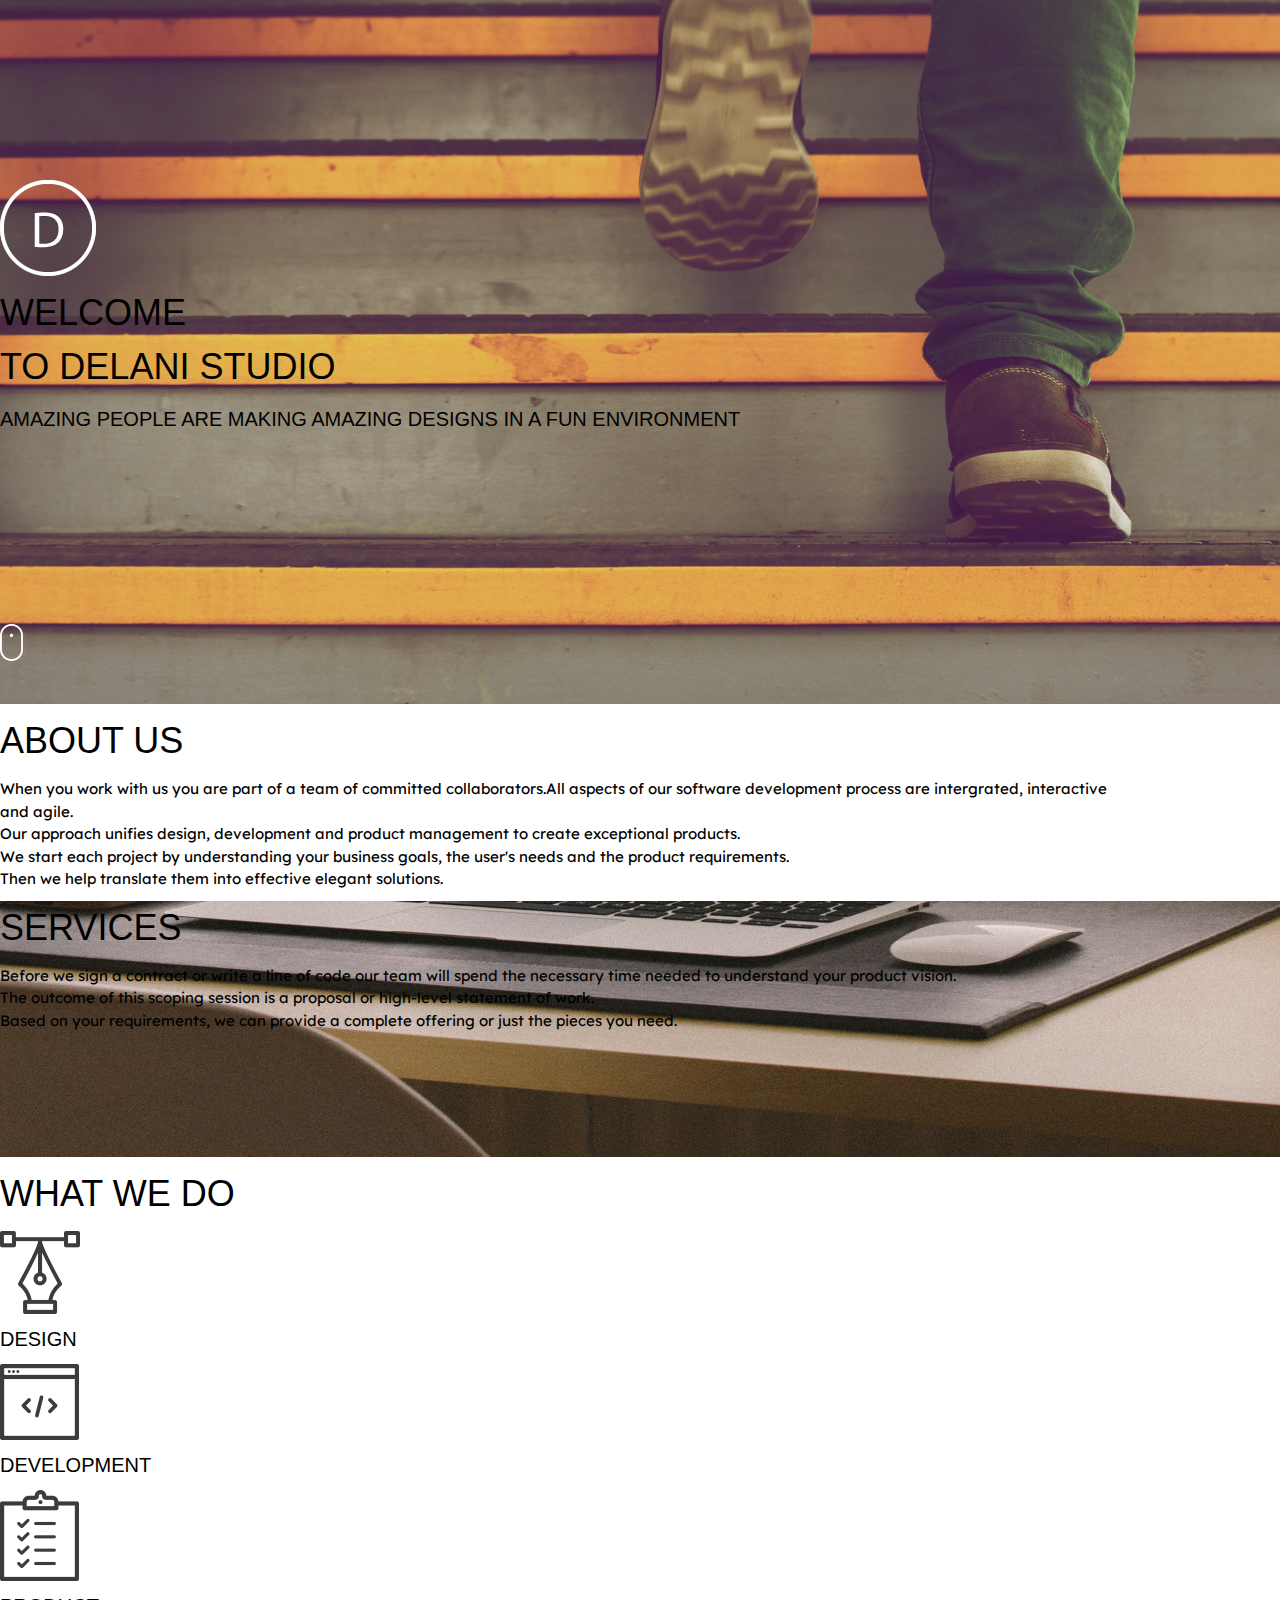
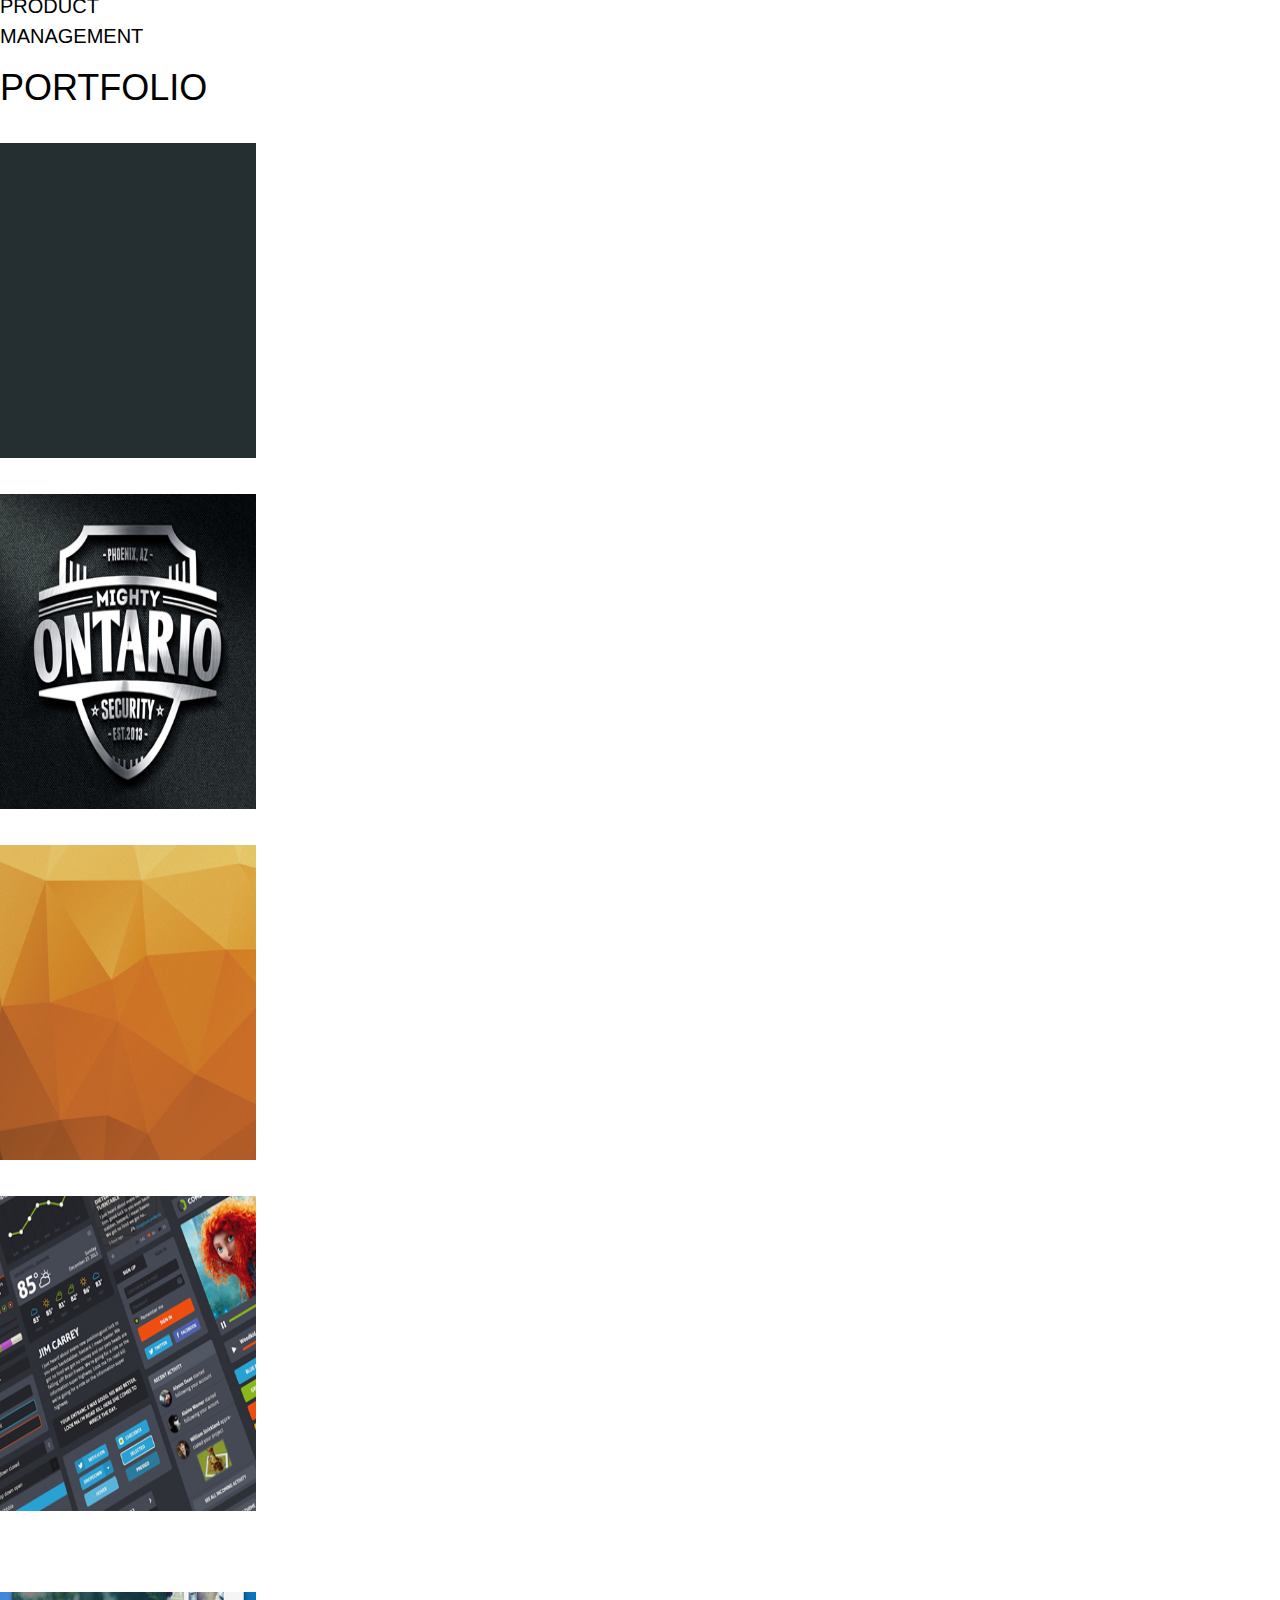
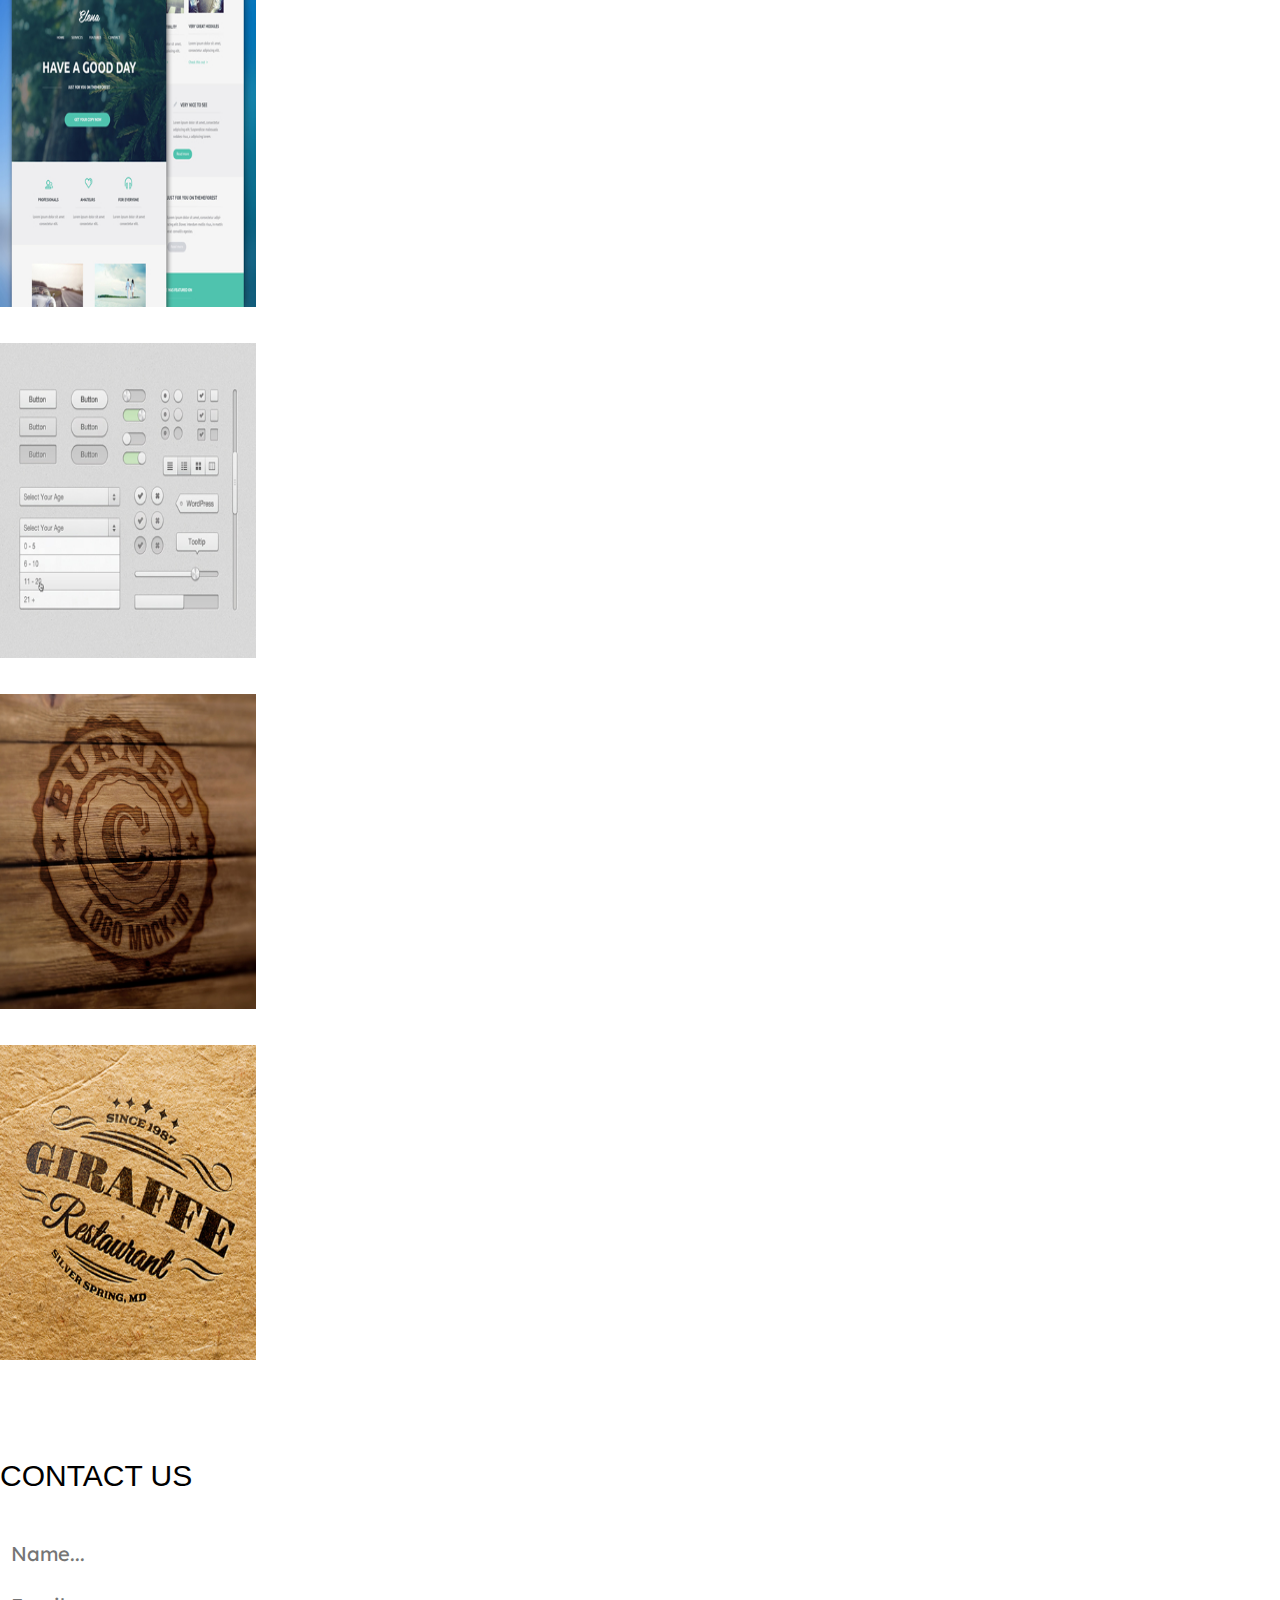
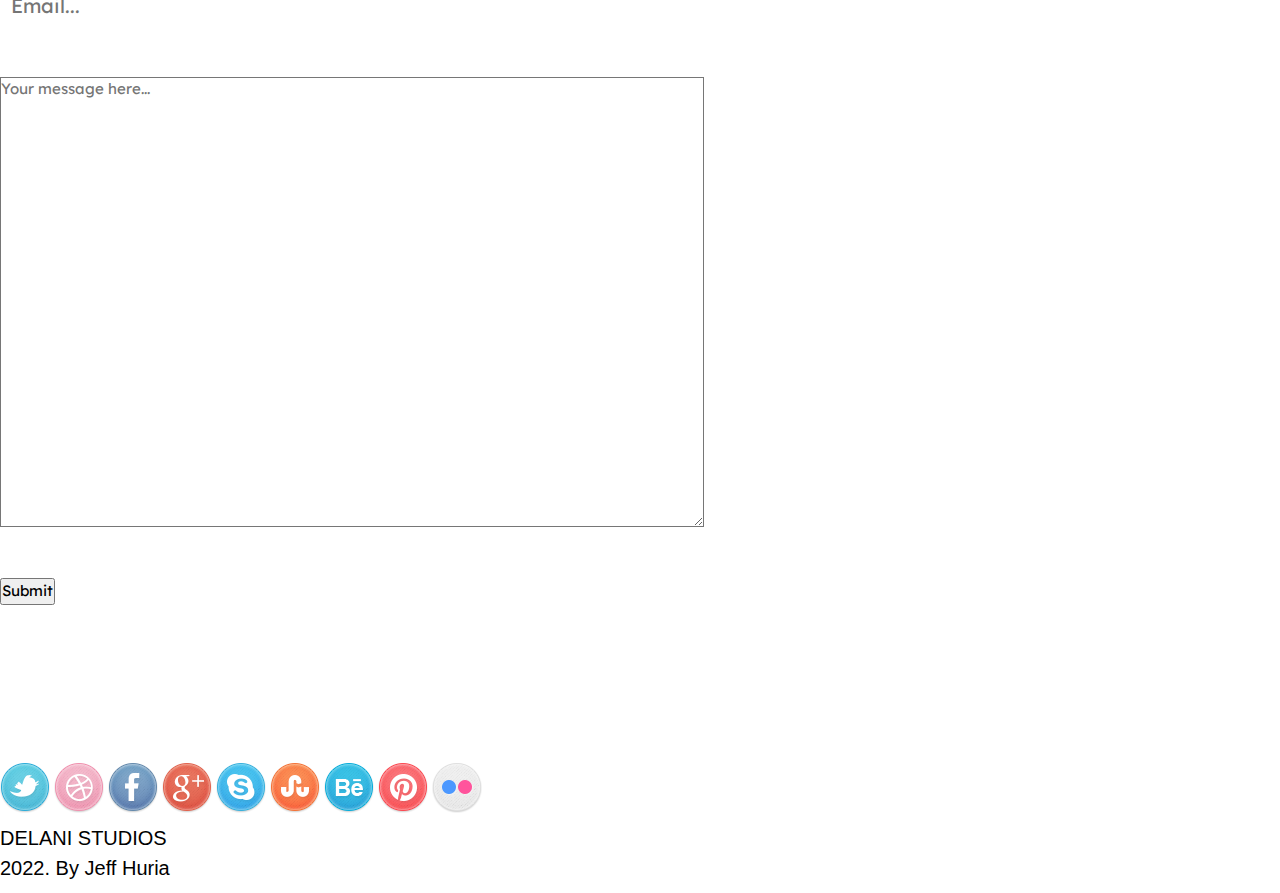
==== commit deb9e8d2: "linking images4" ====
--- a/index.html
+++ b/index.html
@@ -21,11 +21,11 @@
  </head>
  <body>
     <div class="container-fluid first d-flex flex-column align-items-center justify-content-center text-center text-white">
-      <img src="images/logo/logo.png" alt="logo" id="logo" />
+      <img src="./images/logo/logo.png" alt="logo" id="logo" />
       <h1>WELCOME <br> TO DELANI STUDIO</h1>
       <h4>AMAZING PEOPLE ARE MAKING AMAZING DESIGNS IN A FUN ENVIRONMENT</h4>
       <div class="mouse">
-        <img src="/images/logo/mouse_click.png" alt="">
+        <img src="./images/logo/mouse_click.png" alt="">
       </div>  
     </div>
     <div class="second p-5 d-flex flex-column align-items-center justify-content-center text-center">
@@ -62,7 +62,7 @@
          </p>
        </div>
        <div class="design w3-animate-zoom text-center">
-         <img src="images/services_icons/design_icon.png" alt="design" id="design icon">
+         <img src="./images/services_icons/design_icon.png" alt="design" id="design icon">
          <h4>DESIGN</h4>
        </div>
        
@@ -75,7 +75,7 @@
          </p>
        </div>
        <div class="dev text-center w3-animate-zoom">
-          <img src="images/services_icons/dev_icon.png" alt="dev" id="dev">
+          <img src="./images/services_icons/dev_icon.png" alt="dev" id="dev">
           <h4>DEVELOPMENT</h4>
        </div>
        
@@ -88,7 +88,7 @@
          </p>
        </div>
        <div class="product text-center w3-animate-zoom">
-          <img src="images/services_icons/product_icon.png" alt="product" id="product">
+          <img src="./images/services_icons/product_icon.png" alt="product" id="product">
           <h4>PRODUCT <br>MANAGEMENT</h4>
        </div>
      </div>
@@ -101,28 +101,28 @@
          <div id="work1-layout" class="work-layout d-flex align-items-center justify-content-center w3-animate-top">
            <div class="inner-layout"><h4>DARK WEB</h4></div>
          </div>
-         <img src="/images/portfolio/work4.jpg" alt="work1" class="work" id="work1"/>
+         <img src="./images/portfolio/work4.jpg" alt="work1" class="work" id="work1"/>
        </div>
 
        <div class="col-lg-3">
          <div id="work2-layout" class="work-layout d-flex align-items-center justify-content-center w3-animate-top">
            <div class="inner-layout"><h4>ONTORIO <br>CYBER SECURITY</h4></div>
          </div>
-         <img src="/images/portfolio/work3.jpg" alt="work1" class="work" id="work2"/>
+         <img src="./images/portfolio/work3.jpg" alt="work1" class="work" id="work2"/>
        </div>
 
        <div class="col-lg-3">
         <div id="work3-layout" class="work-layout d-flex align-items-center justify-content-center w3-animate-top">
           <div class="inner-layout"><h4>PORTFOLIO</h4></div>
         </div>
-        <img src="/images/portfolio/work2.jpg" alt="work1" class="work" id="work3"/>
+        <img src="./images/portfolio/work2.jpg" alt="work1" class="work" id="work3"/>
        </div>
 
        <div class="col-lg-3">
          <div id="work4-layout" class="work-layout d-flex align-items-center justify-content-center w3-animate-top">
            <div class="inner-layout"><h4>BROWSER</h4></div>
          </div>
-         <img src="/images/portfolio/work1.jpg" alt="work1" class="work" id="work4"/>
+         <img src="./images/portfolio/work1.jpg" alt="work1" class="work" id="work4"/>
        </div>
      </div>
      
@@ -132,28 +132,28 @@
          <div id="work5-layout" class="work-layout d-flex align-items-center justify-content-center w3-animate-top">
            <div class="inner-layout"><h4>ELENA APP</h4></div>
          </div>
-         <img src="/images/portfolio/work5.jpg" alt="work1" class="work" id="work5"/>
+         <img src="./images/portfolio/work5.jpg" alt="work1" class="work" id="work5"/>
        </div>
     
        <div class="col-lg-3">
          <div id="work6-layout" class="work-layout d-flex align-items-center justify-content-center w3-animate-top">
            <div class="inner-layout"><h4>WORDPRESS</h4></div>
          </div>
-         <img src="/images/portfolio/work6.jpg" alt="work1" class="work" id="work6"/>
+         <img src="./images/portfolio/work6.jpg" alt="work1" class="work" id="work6"/>
        </div>
 
        <div class="col-lg-3">
          <div id="work7-layout" class="work-layout d-flex align-items-center justify-content-center w3-animate-top">
            <div class="inner-layout"><h4>LOGO <br>MOCK-UP</h4></div>
          </div>
-         <img src="/images/portfolio/work7.jpg" alt="work1" class="work" id="work7"/>
+         <img src="./images/portfolio/work7.jpg" alt="work1" class="work" id="work7"/>
        </div>
 
        <div class="col-lg-3">
          <div id="work8-layout" class="work-layout d-flex align-items-center justify-content-center w3-animate-top">
            <div class="inner-layout"><h4>RESTAURANT</h4></div>
          </div>
-         <img src="/images/portfolio/work8.jpg" alt="work1" class="work" id="work8"/>
+         <img src="./images/portfolio/work8.jpg" alt="work1" class="work" id="work8"/>
        </div>
      </div>
    </div>
@@ -185,15 +185,15 @@
    
    <footer class="footer flex-column d-flex align-items-center justify-content-center">
      <div class="socials flex-row">
-        <img src="/images/social_icons/twitter.png" alt="twitter" id="twitter" />
-        <img src="/images/social_icons/dribble.png" alt="dribble" id="dribble" />
-        <img src="/images/social_icons/facebook.png" alt="facebook" id="fb" />
-        <img src="/images/social_icons/g_plus.png" alt="g_plus" id="gplus" /> 
-        <img src="/images/social_icons/skype.png" alt="skype" id="skype" />
-        <img src="/images/social_icons/stumble_upon.png" alt="stumble_upon" id="stumble" />
-        <img src="/images/social_icons/behance.png" alt="behance" id="behance" />
-        <img src="/images/social_icons/pinterest.png" alt="pinterest" id="pin" />
-        <img src="/images/social_icons/flickr.png" alt="flickr" id="flickr" />
+        <img src="./images/social_icons/twitter.png" alt="twitter" id="twitter" />
+        <img src="./images/social_icons/dribble.png" alt="dribble" id="dribble" />
+        <img src="./images/social_icons/facebook.png" alt="facebook" id="fb" />
+        <img src="./images/social_icons/g_plus.png" alt="g_plus" id="gplus" /> 
+        <img src="./images/social_icons/skype.png" alt="skype" id="skype" />
+        <img src="./images/social_icons/stumble_upon.png" alt="stumble_upon" id="stumble" />
+        <img src="./images/social_icons/behance.png" alt="behance" id="behance" />
+        <img src="./images/social_icons/pinterest.png" alt="pinterest" id="pin" />
+        <img src="./images/social_icons/flickr.png" alt="flickr" id="flickr" />
      </div>
      <div class="text ">
        <h4>DELANI STUDIOS <br>2022. By Jeff Huria </h4>
--- a/css/style.css
+++ b/css/style.css
@@ -58,7 +58,7 @@
   background-color: darkblue;
 }
 .sixth {
-  background-image: url(/images/backgrounds/c_image.jpg);
+  background-image: url(./images/backgrounds/c_image.jpg);
   background-position: center;
   background-size: cover;
   width: 100vw;
